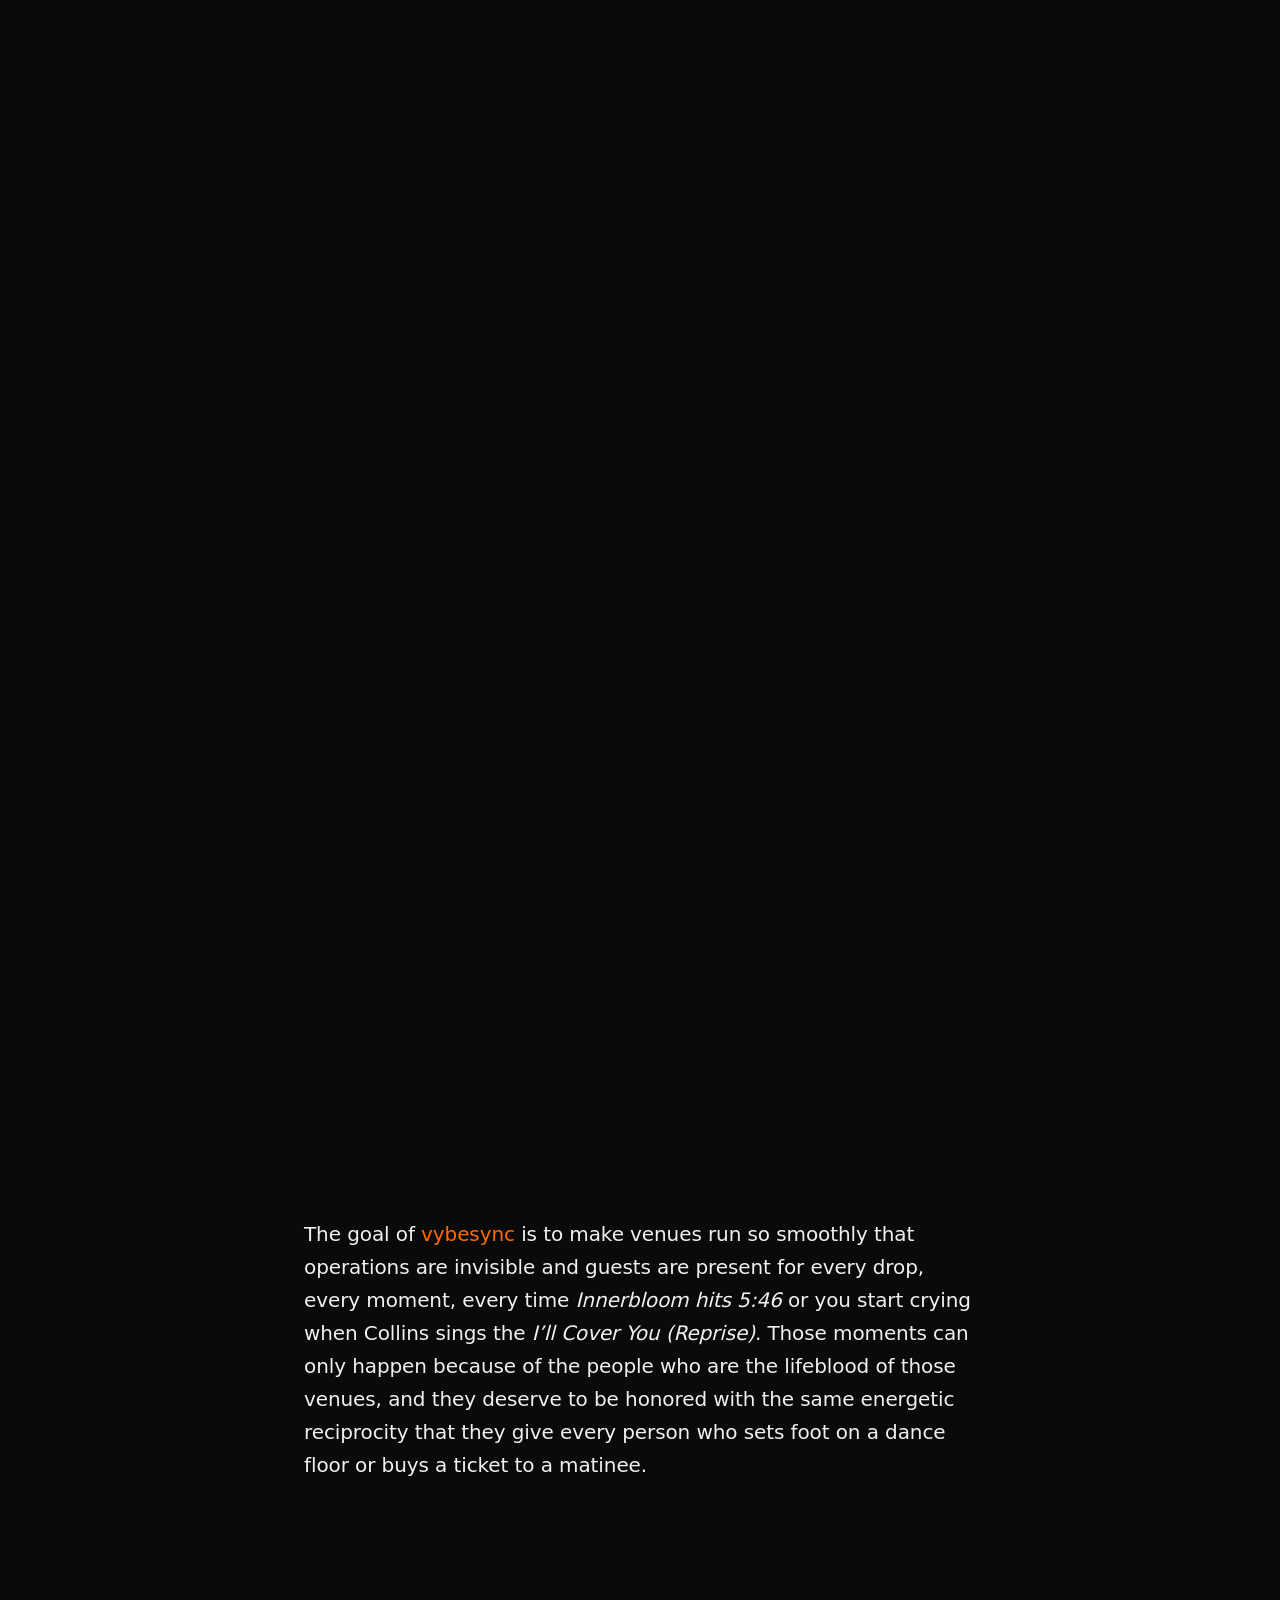
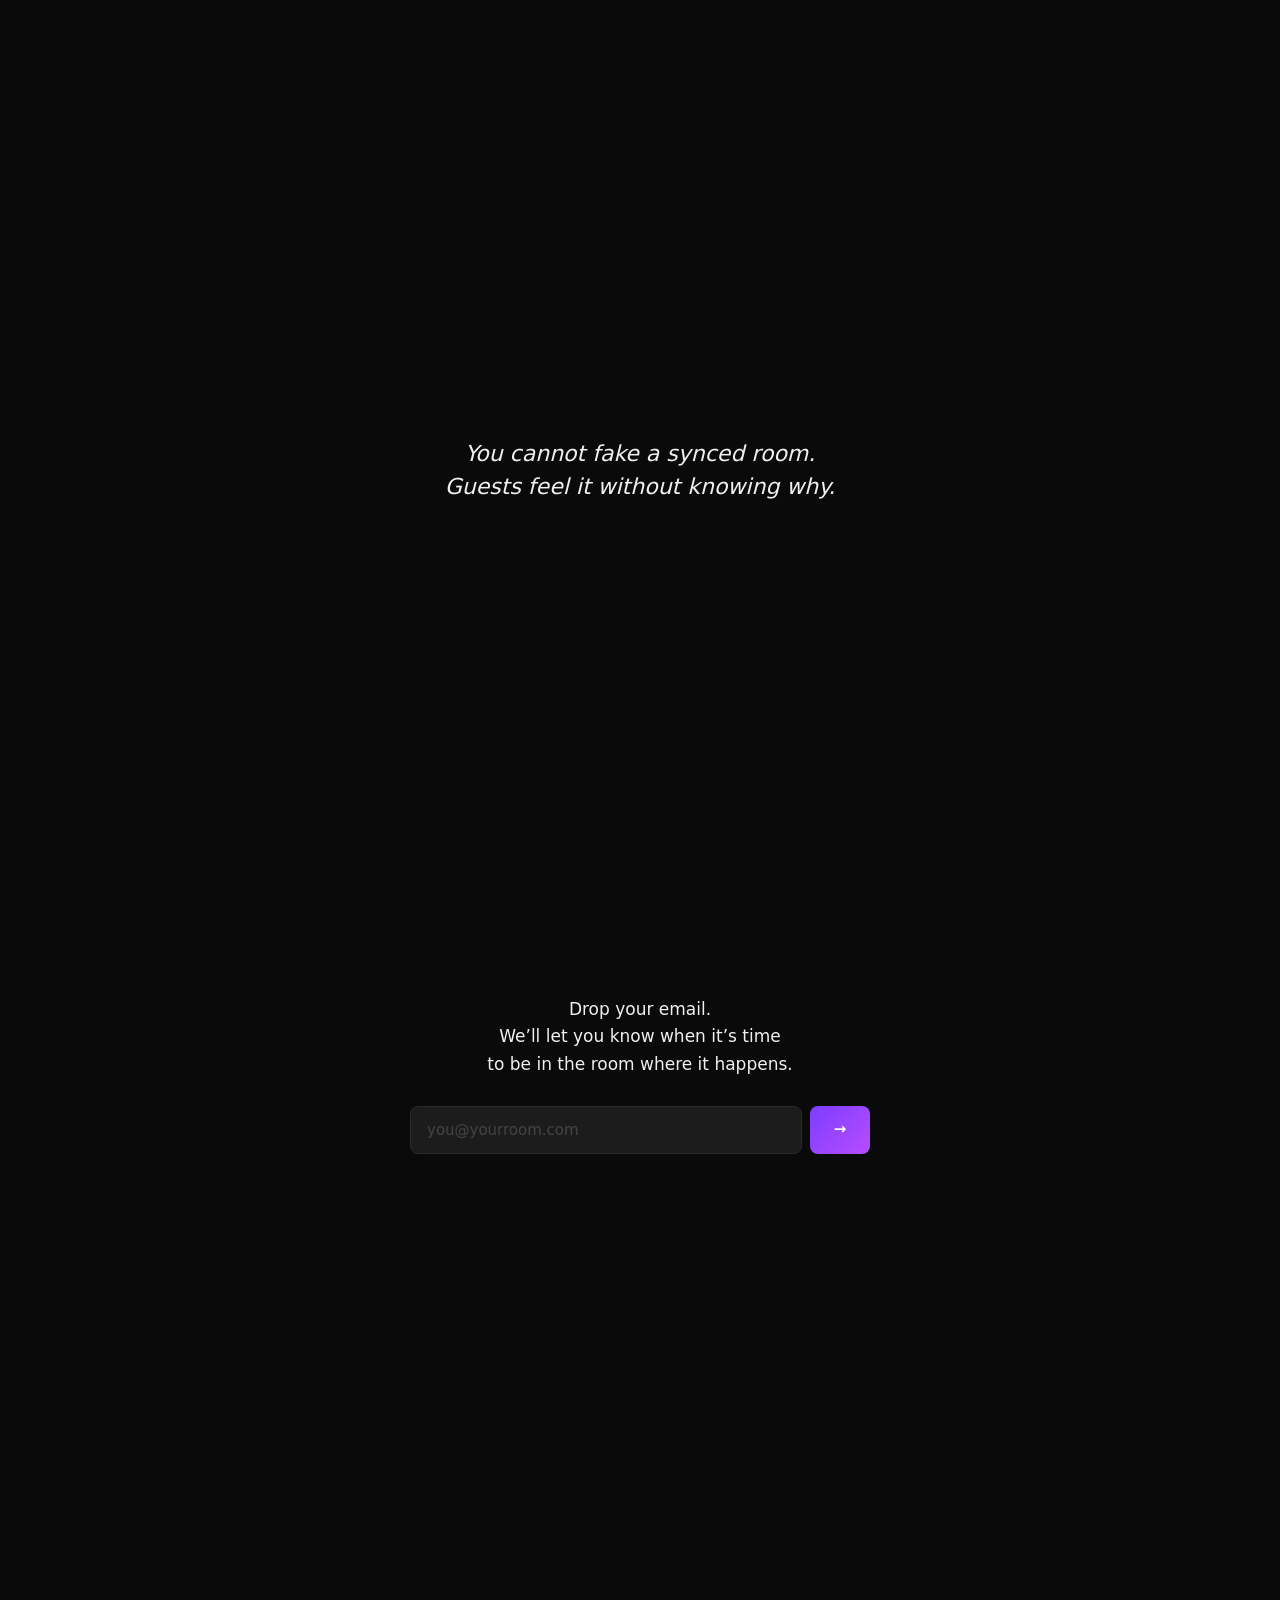
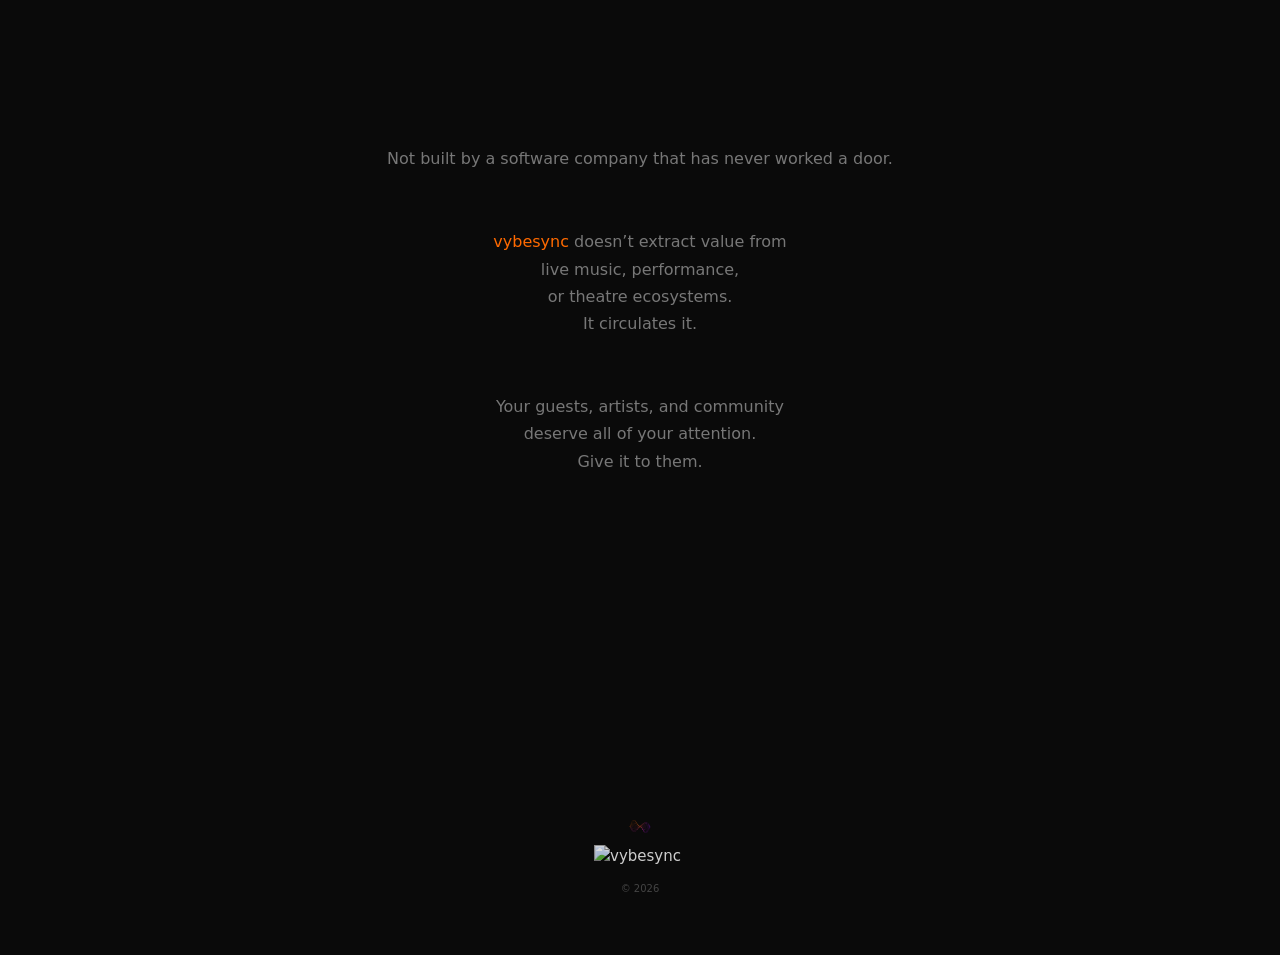
==== index.html @ 55448d25 "rollback" ====
<!DOCTYPE html>
<html lang="en">
<head>
<meta charset="UTF-8">
<meta name="viewport" content="width=device-width, initial-scale=1.0">
<title>vybesync — In sync. In control.</title>
<meta name="description" content="vybesync. In sync. In control. In pilot.">
<link rel="icon" type="image/png" href="favicon.png">
<link rel="stylesheet" href="colors_and_type.css">

<style>
  *, *::before, *::after { box-sizing: border-box; }
  html, body {
    margin: 0; padding: 0;
    min-height: 100vh;
    background: var(--vs-bg);
    color: var(--vs-fg);
    font: var(--vs-body);
    -webkit-font-smoothing: antialiased;
    overflow-x: hidden;
  }

  main {
    display: flex;
    flex-direction: column;
    align-items: center;
  }
  section {
    width: 100%;
    max-width: 720px;
    padding: 0 24px;
    display: flex;
    flex-direction: column;
    align-items: center;
    justify-content: center;
    text-align: center;
  }

  /* ── 1 · LOCKUP ───────────────────────────────────────────── */
  .lockup { min-height: 100vh; gap: 28px; }

  /* wave-wrap centers the wave on its own axis */
  .wave-wrap {
    position: relative;
    cursor: pointer;
    user-select: none;
    -webkit-tap-highlight-color: transparent;
    display: flex;
    align-items: center;
    justify-content: center;
  }

  .wave {
    width: clamp(220px, 30vw, 320px);
    height: auto;
    display: block;
    opacity: 0;
    transform: translateY(8px);
    transition: filter 0.3s ease;
  }
  /* Once the page enters: do the entry animation, then keep gently breathing forever */
  .wave.in {
    animation:
      wave-in 1.6s cubic-bezier(0.25, 0.46, 0.45, 0.94) forwards,
      wave-breathe 5.5s ease-in-out 1.6s infinite;
  }
  .wave-wrap:hover .wave {
    filter: drop-shadow(0 0 22px rgba(184, 77, 255, 0.36))
            drop-shadow(0 0 14px rgba(255, 106, 0, 0.32));
  }

  @keyframes wave-in {
    0%   { opacity: 0; transform: translateY(8px) scaleY(0.06); }
    35%  { opacity: 0.6; transform: translateY(4px) scaleY(0.32); }
    65%  { opacity: 1; transform: translateY(0) scaleY(0.7); }
    100% { opacity: 1; transform: translateY(0) scaleY(1); }
  }
  @keyframes wave-breathe {
    0%, 100% { transform: translateY(0) scale(1); }
    50%      { transform: translateY(-2px) scale(1.025); }
  }

  /* easter-egg whisper — appears above the wave */
  .whisper {
    position: absolute;
    left: 50%;
    bottom: calc(100% + 14px);
    transform: translateX(-50%) translateY(4px);
    font: 300 13px/1.4 var(--vs-font);
    letter-spacing: 0.04em;
    color: var(--vs-orange-burnt);
    white-space: nowrap;
    opacity: 0;
    pointer-events: none;
    transition: opacity 0.5s ease, transform 0.5s ease;
  }
  .whisper.show {
    opacity: 0.85;
    transform: translateX(-50%) translateY(0);
  }

  /* eyebrow — the small uppercase label above the vybesync logo */
  .eyebrow-top {
    font: var(--vs-label);
    font-style: italic;
    text-transform: lowercase;
    letter-spacing: 0.18em;
    color: var(--vs-fg-muted);
    opacity: 0;
    transform: translateY(6px);
  }
  .eyebrow-top.in { animation: fade-up 0.6s ease 0.9s forwards; }

  /* the vybesync logo image */
  .logo-img {
    width: clamp(180px, 26vw, 280px);
    height: auto;
    display: block;
    opacity: 0;
    transform: translateY(8px);
    margin: 0;
  }
  .logo-img.in {
    animation: fade-up 0.7s cubic-bezier(0.25, 0.46, 0.45, 0.94) 1.2s forwards;
  }

  .tagline {
    font: 400 18px/1.4 var(--vs-font);
    letter-spacing: 0.01em;
    color: var(--vs-fg);
    opacity: 0;
    transform: translateY(6px);
    margin: 0;
  }
  .tagline.in { animation: fade-up 0.6s ease 1.7s forwards; }

  @keyframes fade-up {
    to { opacity: 1; transform: translateY(0); }
  }

  /* ── 2 · SOUL paragraph ───────────────────────────────────── */
  .soul {
    min-height: 100vh;
    padding-top: 80px;
    padding-bottom: 80px;
  }
  .soul p {
    /* Quicksand 300 — narrower and lighter than 400 */
    font: 300 clamp(17px, 1.6vw, 20px)/1.65 var(--vs-font);
    letter-spacing: -0.005em;
    color: var(--vs-fg);
    max-width: 60ch;
    margin: 0;
    text-align: left;
  }
  .soul .accent { color: var(--vs-orange); }
  .soul em {
    font-style: italic;
    /* Quicksand has a true italic — keep weight matched */
    font-weight: 300;
  }

  /* ── 3 · SYNC line — two lines, centered ──────────────────── */
  .sync-line {
    min-height: 60vh;
    padding-top: 60px;
    padding-bottom: 60px;
  }
  .sync-line p {
    font: 300 italic clamp(19px, 1.8vw, 22px)/1.5 var(--vs-font);
    color: var(--vs-fg);
    max-width: 36ch;
    margin: 0;
  }

  /* ── 4 · CAPTURE — three lines, centered, then input ──────── */
  .capture {
    min-height: 80vh;
    padding-top: 60px;
    padding-bottom: 60px;
    gap: 28px;
  }
  .capture .label {
    font: 400 clamp(16px, 1.4vw, 17px)/1.6 var(--vs-font);
    color: var(--vs-fg);
    margin: 0;
  }
  form.capture-form {
    display: flex;
    align-items: stretch;
    width: 100%;
    max-width: 460px;
    gap: 8px;
  }
  input[type="email"] {
    flex: 1;
    background: var(--vs-surface2);
    border: 1px solid var(--vs-border);
    color: var(--vs-fg);
    font: 400 15px/1 var(--vs-font);
    padding: 14px 16px;
    border-radius: var(--vs-radius-sm);
    outline: none;
    transition: border-color 0.15s ease;
    -webkit-appearance: none;
  }
  input[type="email"]::placeholder { color: var(--vs-fg-dim); }
  input[type="email"]:focus { border-color: var(--vs-purple-electric); }

  button.submit {
    background: var(--vs-grad-purple);
    border: none;
    color: #fff;
    font: 600 15px/1 var(--vs-font);
    letter-spacing: 0.01em;
    padding: 14px 22px;
    border-radius: var(--vs-radius-sm);
    cursor: pointer;
    transition: transform 0.1s ease, opacity 0.15s ease;
    min-width: 60px;
  }
  button.submit:hover { opacity: 0.92; }
  button.submit:active { transform: scale(0.97); }
  button.submit:disabled { opacity: 0.35; cursor: not-allowed; transform: none; }

  .capture-status {
    min-height: 22px;
    font: 400 13px/1.4 var(--vs-font);
    color: var(--vs-fg-muted);
  }
  .capture-status.success { color: var(--vs-purple-electric); }
  .capture-status.error   { color: var(--vs-danger); }

  /* ── 5 · MANIFESTO ────────────────────────────────────────── */
  .manifesto {
    min-height: 100vh;
    padding-top: 120px;
    padding-bottom: 120px;
    gap: 56px;
  }
  .manifesto p {
    font: 300 clamp(14px, 1.3vw, 16px)/1.7 var(--vs-font);
    color: var(--vs-fg-muted);
    margin: 0;
  }
  .manifesto .accent { color: var(--vs-orange); }

  /* ── FOOTER ────────────────────────────────────────────────
     The footer mark: small wave logo glyph (purple+orange) above the
     vybesync logo. Glyph chosen as a quiet rhyme with the page hero —
     same wave the visitor saw at the top, miniature, closing the loop. */
  footer {
    width: 100%;
    padding: 60px 24px 60px;
    display: flex;
    flex-direction: column;
    align-items: center;
    gap: 12px;
  }
  .footer-glyph {
    width: 28px;
    height: auto;
    opacity: 0.6;
    animation: wave-breathe 5.5s ease-in-out infinite;
  }
  .footer-logo {
    width: 92px;
    height: auto;
    opacity: 0.85;
  }
  footer small {
    font: var(--vs-meta);
    color: var(--vs-fg-dim);
    margin-top: 4px;
  }

  /* Respect reduced-motion preference */
  @media (prefers-reduced-motion: reduce) {
    .wave, .logo-img, .tagline, .eyebrow-top, .footer-glyph {
      opacity: 1 !important;
      transform: none !important;
      animation: none !important;
    }
    .whisper { transition: none; }
  }

  /* Mobile */
  @media (max-width: 540px) {
    form.capture-form { flex-direction: column; gap: 10px; }
    button.submit { padding: 14px 18px; }
  }
</style>
</head>

<body>
<main>

  <!-- ── 1 · LOCKUP ──────────────────────────────────────────── -->
  <section class="lockup" aria-label="vybesync">
    <div class="wave-wrap" id="wave-wrap" role="button" tabindex="0" aria-label="vybesync wave logo">
      <img src="wave-purple-orange.png" alt="" class="wave" id="wave">
      <span class="whisper" id="whisper" aria-live="polite"></span>
    </div>

    <span class="eyebrow-top" id="eyebrow">in pilot · five rooms</span>

    <img src="wordmark.png" alt="vybesync" class="logo-img" id="logo">

    <p class="tagline" id="tagline">In sync. In control.</p>
  </section>

  <!-- ── 2 · SOUL ────────────────────────────────────────────── -->
  <section class="soul" aria-label="The mission">
    <p>
      The goal of <span class="accent">vybesync</span> is to make venues run so smoothly that operations are invisible and guests are present for every drop, every moment, every time <em>Innerbloom hits 5:46</em> or you start crying when Collins sings the <em>I&rsquo;ll Cover You (Reprise)</em>. Those moments can only happen because of the people who are the lifeblood of those venues, and they deserve to be honored with the same energetic reciprocity that they give every person who sets foot on a dance floor or buys a ticket to a matinee.
    </p>
  </section>

  <!-- ── 3 · SYNC LINE ──────────────────────────────────────── -->
  <section class="sync-line" aria-label="The philosophy">
    <p>
      You cannot fake a synced room.<br>
      Guests feel it without knowing why.
    </p>
  </section>

  <!-- ── 4 · CAPTURE ────────────────────────────────────────── -->
  <section class="capture" aria-label="Join the waitlist">
    <p class="label">
      Drop your email.<br>
      We&rsquo;ll let you know when it&rsquo;s time<br>
      to be in the room where it happens.
    </p>

    <form class="capture-form" id="capture-form" novalidate>
      <input
        type="email"
        id="email"
        name="email"
        placeholder="you@yourroom.com"
        autocomplete="email"
        required
        aria-label="Email address"
      >
      <button type="submit" class="submit" id="submit">→</button>
    </form>

    <div class="capture-status" id="capture-status" role="status" aria-live="polite"></div>
  </section>

  <!-- ── 5 · MANIFESTO ──────────────────────────────────────── -->
  <section class="manifesto" aria-label="Why we built this">
    <p>Not built by a software company that has never worked a door.</p>

    <p>
      <span class="accent">vybesync</span> doesn&rsquo;t extract value from<br>
      live music, performance,<br>
      or theatre ecosystems.<br>
      It circulates it.
    </p>

    <p>
      Your guests, artists, and community<br>
      deserve all of your attention.<br>
      Give it to them.
    </p>
  </section>

</main>

<footer>
  <img src="wave-purple-orange.png" alt="" class="footer-glyph">
  <img src="wordmark.png" alt="vybesync" class="footer-logo">
  <small>© 2026</small>
</footer>

<script type="module">
  import { createClient } from 'https://esm.sh/@supabase/supabase-js@2';

  const SUPABASE_URL = 'https://wipkvwvilaczrorltjun.supabase.co';
  const SUPABASE_PUBLISHABLE_KEY = 'sb_publishable_lQbsVCAPpqfdegLITPfptg_TiYujv40';
  const supabase = createClient(SUPABASE_URL, SUPABASE_PUBLISHABLE_KEY);

  // Entry animation
  window.addEventListener('DOMContentLoaded', () => {
    requestAnimationFrame(() => {
      document.getElementById('wave').classList.add('in');
      document.getElementById('eyebrow').classList.add('in');
      document.getElementById('logo').classList.add('in');
      document.getElementById('tagline').classList.add('in');
    });
  });

  // Easter egg: 3 clicks on the wave
  const waveWrap = document.getElementById('wave-wrap');
  const whisper = document.getElementById('whisper');
  const WHISPERS = ['5:46.', 'the room where it happens.', 'i\u2019ll cover you.'];
  let clickCount = 0, clickTimer = null, whisperTimer = null;

  function trigger() {
    whisper.textContent = WHISPERS[Math.floor(Math.random() * WHISPERS.length)];
    whisper.classList.add('show');
    clearTimeout(whisperTimer);
    whisperTimer = setTimeout(() => whisper.classList.remove('show'), 2800);
  }
  function bump() {
    clickCount += 1;
    clearTimeout(clickTimer);
    clickTimer = setTimeout(() => { clickCount = 0; }, 900);
    if (clickCount >= 3) { clickCount = 0; trigger(); }
  }
  waveWrap.addEventListener('click', bump);
  waveWrap.addEventListener('keydown', (e) => {
    if (e.key === 'Enter' || e.key === ' ') { e.preventDefault(); bump(); }
  });

  // Form submit → Supabase
  const form = document.getElementById('capture-form');
  const emailInput = document.getElementById('email');
  const submitBtn = document.getElementById('submit');
  const status = document.getElementById('capture-status');

  function setStatus(text, kind) {
    status.textContent = text;
    status.classList.remove('success', 'error');
    if (kind) status.classList.add(kind);
  }
  function isValidEmail(v) { return /^[^\s@]+@[^\s@]+\.[^\s@]+$/.test(v); }

  form.addEventListener('submit', async (e) => {
    e.preventDefault();
    const email = emailInput.value.trim();
    if (!isValidEmail(email)) {
      setStatus('That email looks off. Try again.', 'error');
      return;
    }
    submitBtn.disabled = true;
    setStatus('Sending\u2026');
    try {
      const { error } = await supabase.from('waitlist').insert({ email });
      if (error) {
        if (error.code === '23505') {
          setStatus('You\u2019re already on the list. We\u2019ll be in touch.', 'success');
          emailInput.value = '';
        } else {
          console.error(error);
          setStatus('Something went sideways. Try again in a minute.', 'error');
          submitBtn.disabled = false;
          return;
        }
      } else {
        setStatus('Got it. We\u2019ll let you know.', 'success');
        emailInput.value = '';
      }
    } catch (err) {
      console.error(err);
      setStatus('Network hiccup. Try again.', 'error');
      submitBtn.disabled = false;
      return;
    }
    setTimeout(() => { submitBtn.disabled = false; }, 2000);
  });
</script>
</body>
</html>
---- colors_and_type.css ----
/* ─────────────────────────────────────────────────────────────────────────
   vybesync — colors & type tokens
   ─────────────────────────────────────────────────────────────────────────
   Source of truth for the brand. Mirrors app/src/index.css from the
   product codebase (vybesync app), with light reorganization for design
   work. Use these CSS variables in any HTML/JSX produced for the brand.

   Brand palette (per official brand board):
     Vybe Orange   #FF6A00   primary
     Burnt Orange  #FFA400   highlight
     Soft Orange   #FFB24D   warm accent
     Onyx          #0A0A0A   ground
     White         #FFFFFF   pure light
     Vybe Purple   #7B3DFF   secondary (live-mode / variant accent)
     Electric Pur. #B84DFF   secondary highlight
   ───────────────────────────────────────────────────────────────────────── */

@font-face {
  font-family: 'Quicksand';
  src: url('fonts/Quicksand-VariableFont_wght.ttf') format('truetype-variations'),
       url('fonts/Quicksand-VariableFont_wght.ttf') format('truetype');
  font-weight: 300 700;
  font-style: normal;
  font-display: swap;
}

:root {
  /* ── Brand palette ─────────────────────────────────────────────── */
  --vs-orange:        #FF6A00;   /* Vybe Orange — primary */
  --vs-orange-burnt:  #FFA400;   /* Burnt Orange — highlight */
  --vs-orange-soft:   #FFB24D;   /* Soft Orange — warm accent */
  --vs-orange-dim:    #FF6A0022; /* Orange @ 13% — chip/hover wash */

  --vs-purple:           #7B3DFF;
  --vs-purple-electric:  #B84DFF;
  --vs-purple-dim:       #7B3DFF22;

  --vs-onyx:    #0A0A0A;   /* primary background */
  --vs-white:   #FFFFFF;

  /* ── Surfaces (dark-first) ─────────────────────────────────────── */
  --vs-bg:        #0A0A0A;   /* page ground (Onyx) */
  --vs-surface:   #131313;   /* cards, top bar */
  --vs-surface2:  #1C1C1C;   /* sub-cards, inputs */
  --vs-surface3:  #242424;   /* hover, scrubbers */
  --vs-border:        #2A2A2A;
  --vs-border-bright: #3A3A3A;

  /* ── Foreground / text ─────────────────────────────────────────── */
  --vs-fg:         #F0F0F0;
  --vs-fg-muted:   #777777;
  --vs-fg-dim:     #444444;

  /* ── Semantic ──────────────────────────────────────────────────── */
  --vs-danger:        #FF3B3B;
  --vs-danger-dim:    #FF3B3B22;
  --vs-success:       #3BFF7A;
  --vs-success-dim:   #3BFF7A22;
  --vs-warn:          #FFB24D;
  --vs-warn-dim:      #FFB24D22;

  /* ── Live-mode priority (used in action grid + lead queue) ─────── */
  --vs-prio-red:    #FF3B3B;
  --vs-prio-yellow: #FFB347;
  --vs-prio-green:  #3BFF7A;

  /* ── Type ──────────────────────────────────────────────────────── */
  --vs-font:      'Quicksand', system-ui, -apple-system, sans-serif;
  --vs-font-mono: ui-monospace, 'SF Mono', Menlo, monospace;

  /* Type scale — Quicksand-tuned. Lighter weights system-wide; bold (700)
     reserved for uppercase attention treatments only (status pills, action
     tile labels, nav labels). */
  --vs-h1:    500 28px/1.15 var(--vs-font);   /* screen titles  */
  --vs-h2:    500 22px/1.2  var(--vs-font);   /* section heroes */
  --vs-h3:    400 18px/1.3  var(--vs-font);   /* card titles    */
  --vs-body:    300 15px/1.5 var(--vs-font);
  --vs-body-sm: 300 13px/1.5 var(--vs-font);
  --vs-label:   400 11px/1.2 var(--vs-font);  /* eyebrow — pair with
                                                 letter-spacing 0.16em
                                                 + uppercase */
  --vs-meta:    300 10px/1.2 var(--vs-font);

  /* Letter-spacing presets — Quicksand sits more open than Sora */
  --vs-track-tight:   -0.005em;  /* h1, h2 */
  --vs-track-eyebrow:  0.16em;   /* uppercase labels */
  --vs-track-badge:    0.08em;   /* status badges */

  /* ── Shape ─────────────────────────────────────────────────────── */
  --vs-radius:    14px;   /* card, primary button */
  --vs-radius-sm:  8px;   /* input, ghost button */
  --vs-radius-xs:  5px;   /* swatch, chip */
  --vs-radius-pill: 99px; /* pill chip, badge */

  /* ── Elevation / glow ──────────────────────────────────────────── */
  --vs-shadow-fab:    0 6px 20px rgba(255, 106, 0, 0.45);   /* floating orange button */
  --vs-shadow-card:   0 1px 0 rgba(255,255,255,0.02) inset;
  --vs-glow-orange:   0 0 16px 2px rgba(255, 164, 0, 0.45);
  --vs-glow-purple:   0 0 16px 2px rgba(184,  77, 255, 0.45);

  /* ── Gradients (use sparingly — primary CTA + progress only) ───── */
  --vs-grad-orange:   linear-gradient(135deg, #FF6A00, #FFA400);
  --vs-grad-orange-h: linear-gradient(90deg,  #FF6A00, #FFA400);  /* horizontal — progress bar */
  --vs-grad-purple:   linear-gradient(135deg, #7B3DFF, #B84DFF);
  --vs-grad-text:     linear-gradient(135deg, #FFA400, #FF6A00);  /* on .gradient-text */
}

/* ── Semantic resets ─────────────────────────────────────────────── */
html, body {
  background: var(--vs-bg);
  color: var(--vs-fg);
  font: var(--vs-body);
  -webkit-font-smoothing: antialiased;
}

h1 { font: var(--vs-h1); letter-spacing: var(--vs-track-tight); }
h2 { font: var(--vs-h2); letter-spacing: var(--vs-track-tight); }
h3 { font: var(--vs-h3); }
p  { font: var(--vs-body); color: var(--vs-fg); }
small, .meta { font: var(--vs-meta); color: var(--vs-fg-muted); }

/* Eyebrow label — uppercase with tracked letter-spacing.
   Use for section labels, "PRE-SHIFT · STEP 2 OF 4", etc. */
.eyebrow,
.section-label {
  font: var(--vs-label);
  letter-spacing: var(--vs-track-eyebrow);
  text-transform: uppercase;
  color: var(--vs-fg-muted);
}

/* Gradient text — DO NOT USE on product UI text. Brand rule: gradients
   live on fills only (CTAs, progress bars). Class kept for legacy
   marketing surfaces. */
.gradient-text {
  background: var(--vs-grad-text);
  -webkit-background-clip: text;
  background-clip: text;
  -webkit-text-fill-color: transparent;
  color: transparent;
}

/* ── Backwards-compat aliases — match app/src/index.css names ────── */
:root {
  --orange:           var(--vs-orange);
  --orange-burnt:     var(--vs-orange-burnt);
  --orange-soft:      var(--vs-orange-soft);
  --orange-dim:       var(--vs-orange-dim);
  --amber:            var(--vs-orange-soft);
  --purple:           var(--vs-orange);          /* legacy alias from app */
  --purple-electric:  var(--vs-orange-burnt);
  --purple-dim:       var(--vs-orange-dim);

  --bg:           var(--vs-bg);
  --surface:      var(--vs-surface);
  --surface2:     var(--vs-surface2);
  --surface3:     var(--vs-surface3);
  --border:       var(--vs-border);
  --border-bright: var(--vs-border-bright);
  --text:         var(--vs-fg);
  --text-muted:   var(--vs-fg-muted);
  --text-dim:     var(--vs-fg-dim);
  --danger:       var(--vs-danger);
  --danger-dim:   var(--vs-danger-dim);
  --success:      var(--vs-success);
  --success-dim:  var(--vs-success-dim);
  --warn:         var(--vs-warn);
  --warn-dim:     var(--vs-warn-dim);
  --font:         var(--vs-font);
  --radius:       var(--vs-radius);
  --radius-sm:    var(--vs-radius-sm);
  --radius-xs:    var(--vs-radius-xs);
}
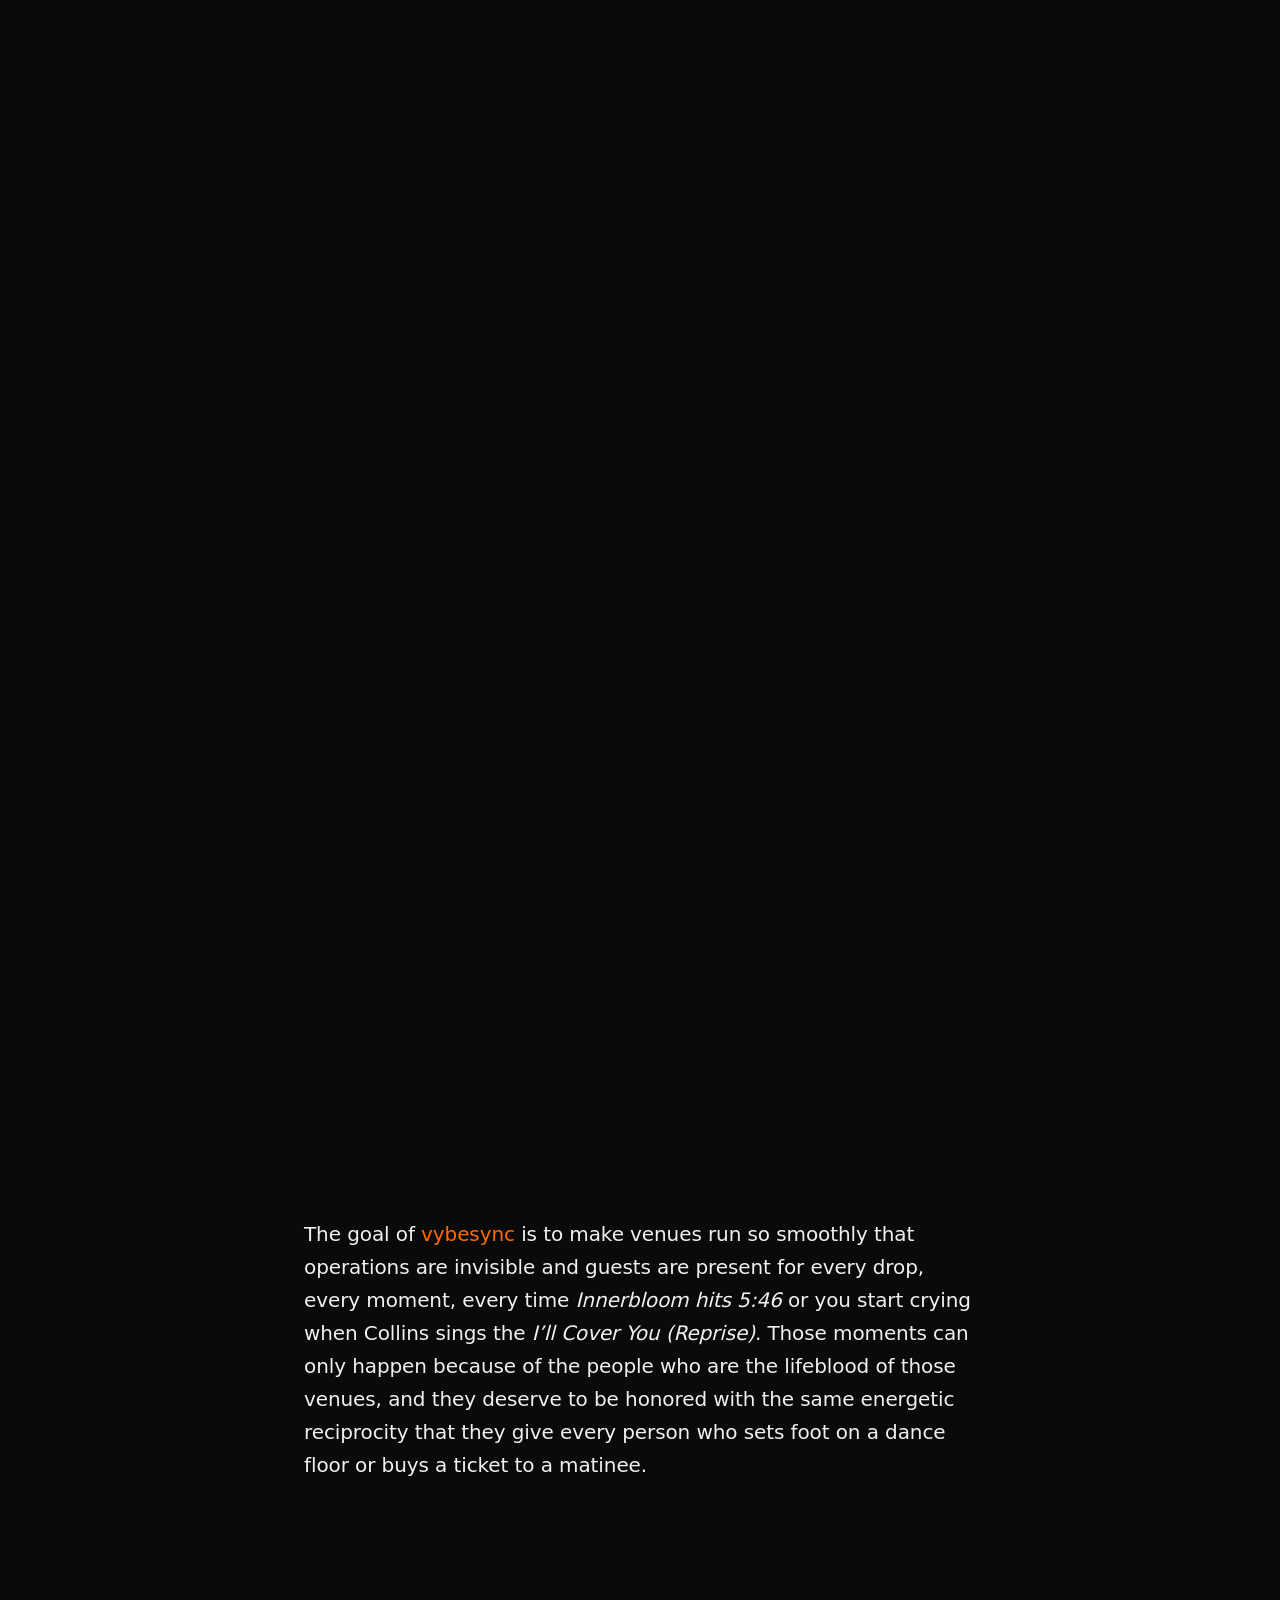
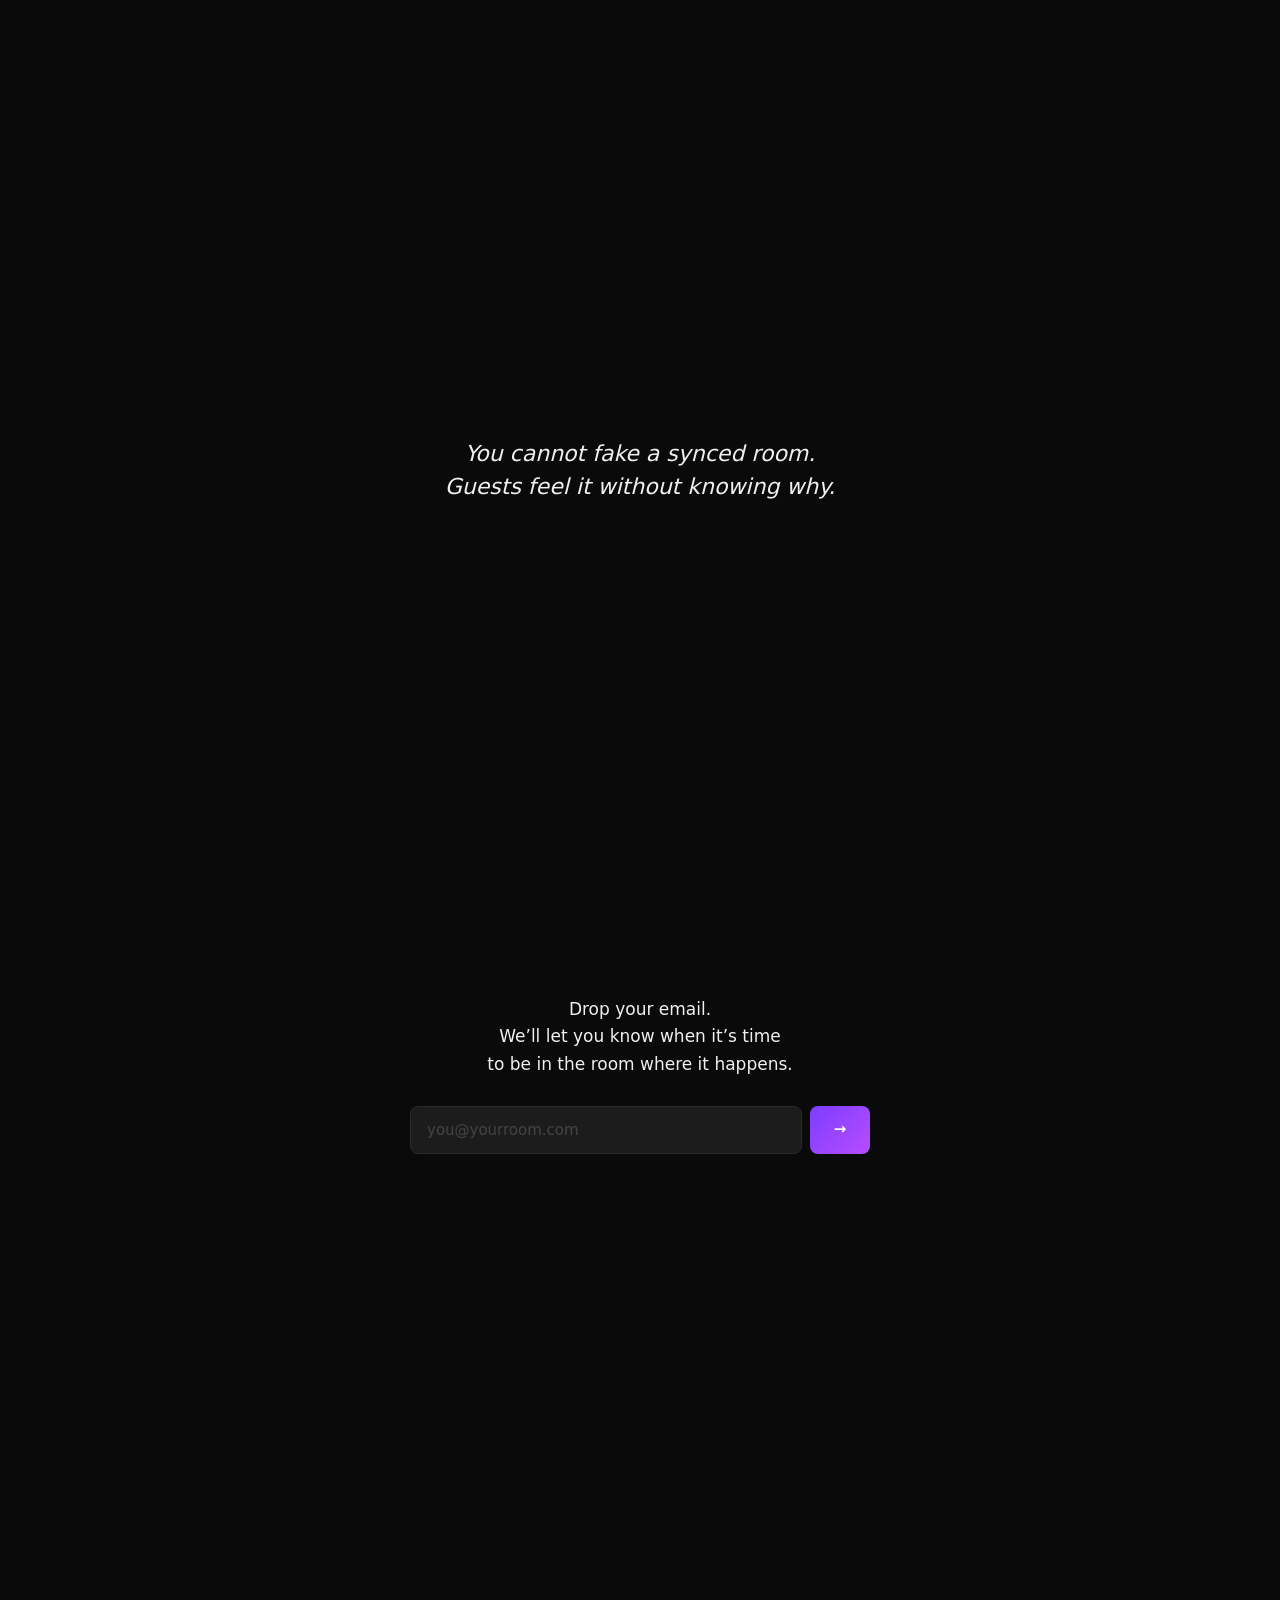
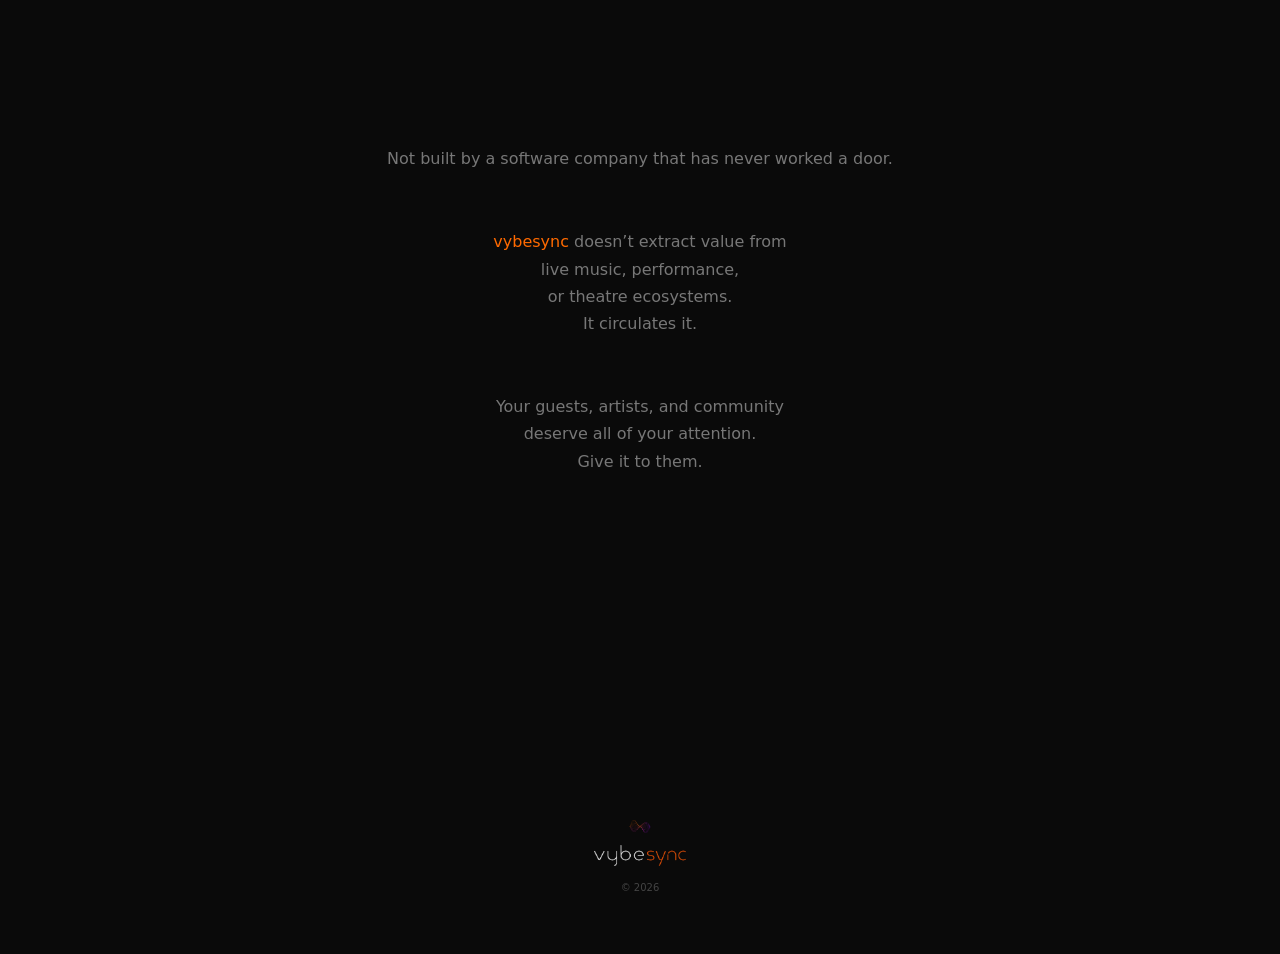
==== commit f61beb9a: "Update index.html" ====
--- a/index.html
+++ b/index.html
@@ -203,6 +203,7 @@
     outline: none;
     transition: border-color 0.15s ease;
     -webkit-appearance: none;
+    appearance: none;
   }
   input[type="email"]::placeholder { color: var(--vs-fg-dim); }
   input[type="email"]:focus { border-color: var(--vs-purple-electric); }
@@ -304,7 +305,7 @@
 
     <span class="eyebrow-top" id="eyebrow">in pilot · five rooms</span>
 
-    <img src="wordmark.png" alt="vybesync" class="logo-img" id="logo">
+    <img src="vybesync-logo.png" alt="vybesync" class="logo-img" id="logo">
 
     <p class="tagline" id="tagline">In sync. In control.</p>
   </section>
@@ -370,7 +371,7 @@
 
 <footer>
   <img src="wave-purple-orange.png" alt="" class="footer-glyph">
-  <img src="wordmark.png" alt="vybesync" class="footer-logo">
+  <img src="vybesync-logo.png" alt="vybesync" class="footer-logo">
   <small>© 2026</small>
 </footer>
 
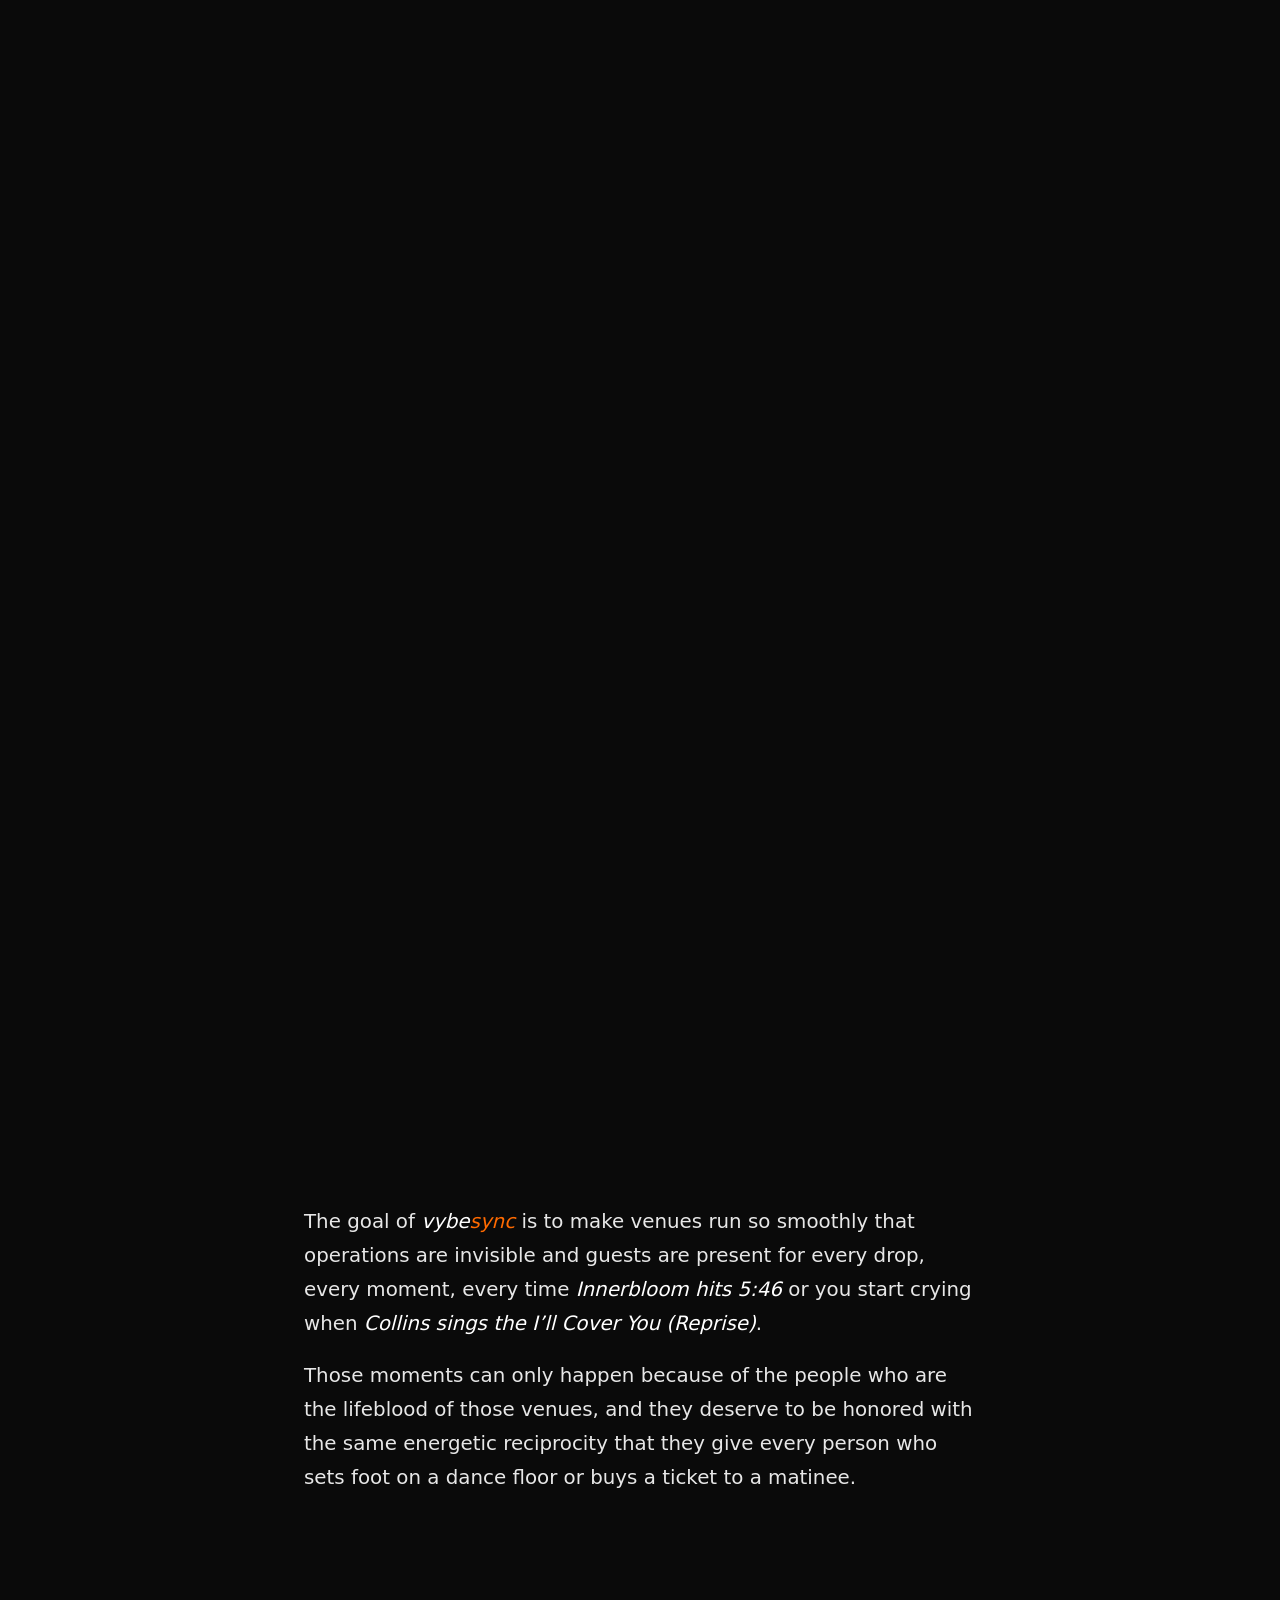
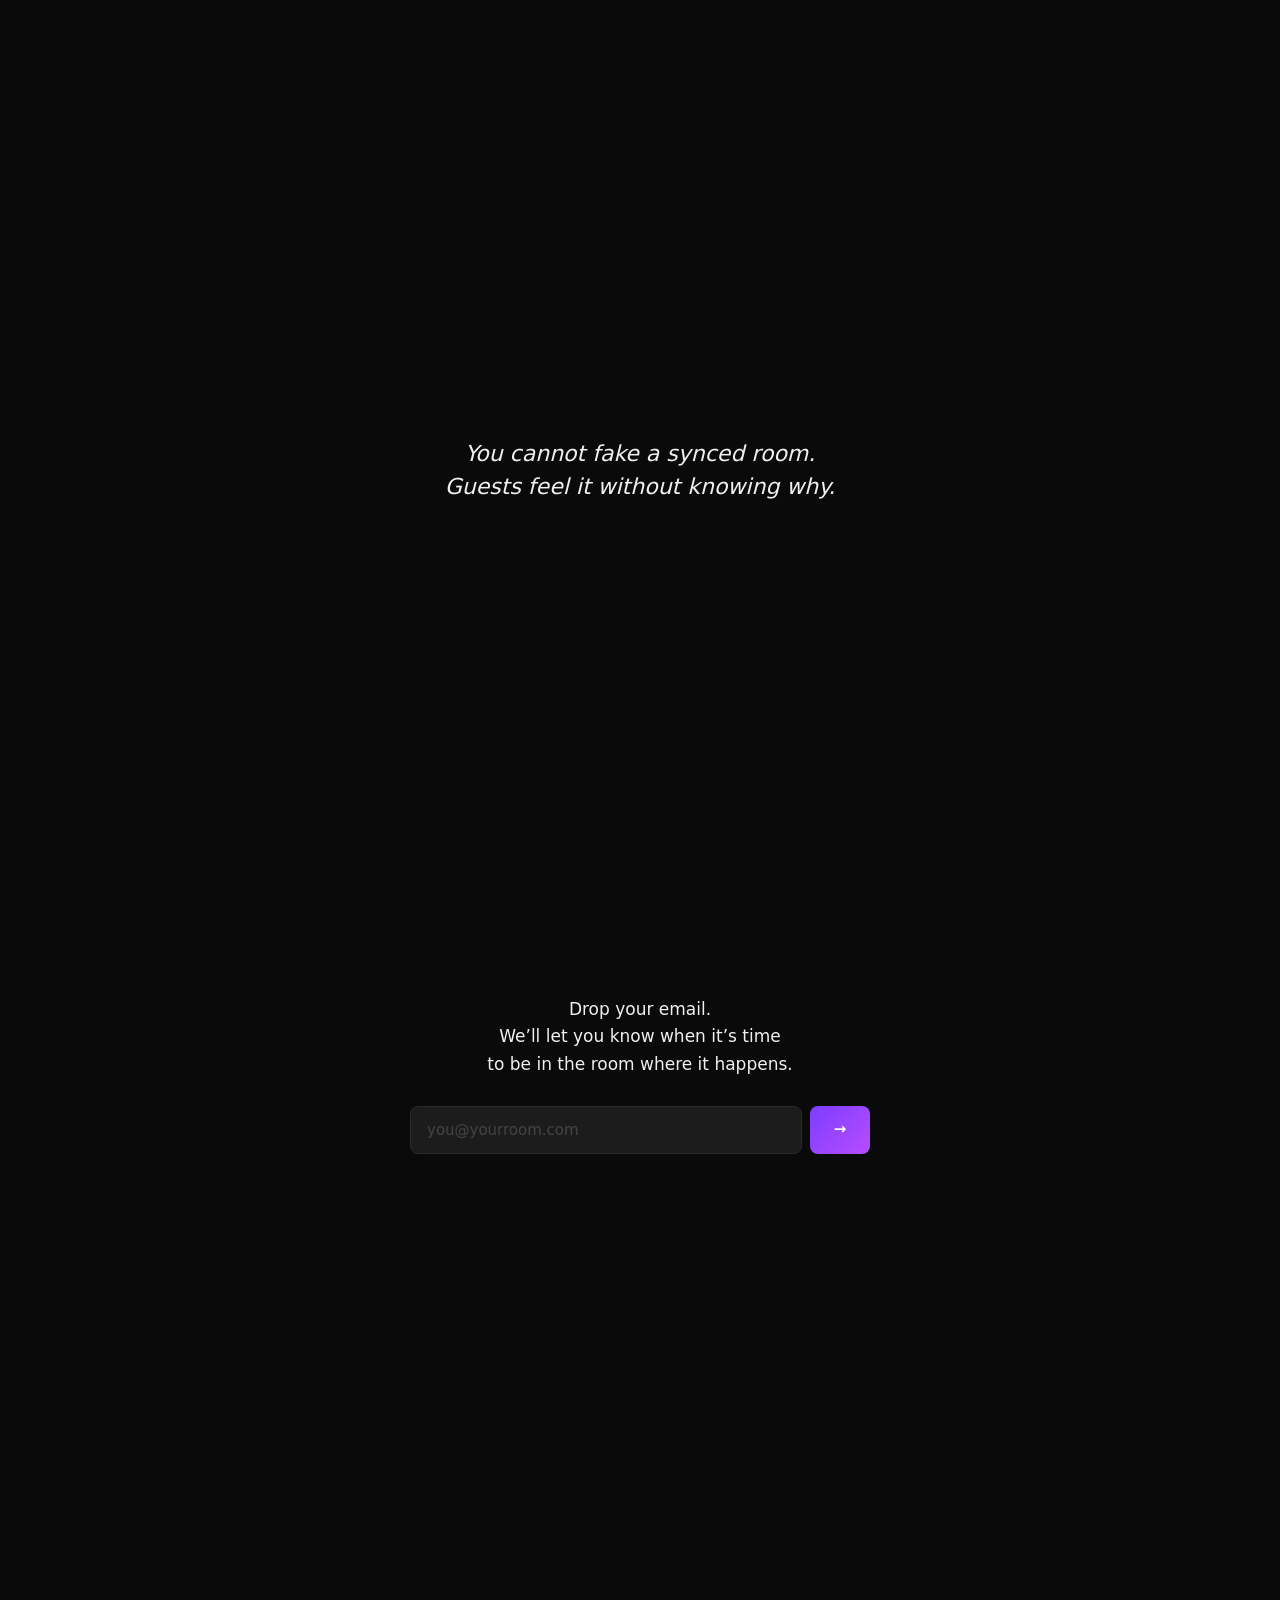
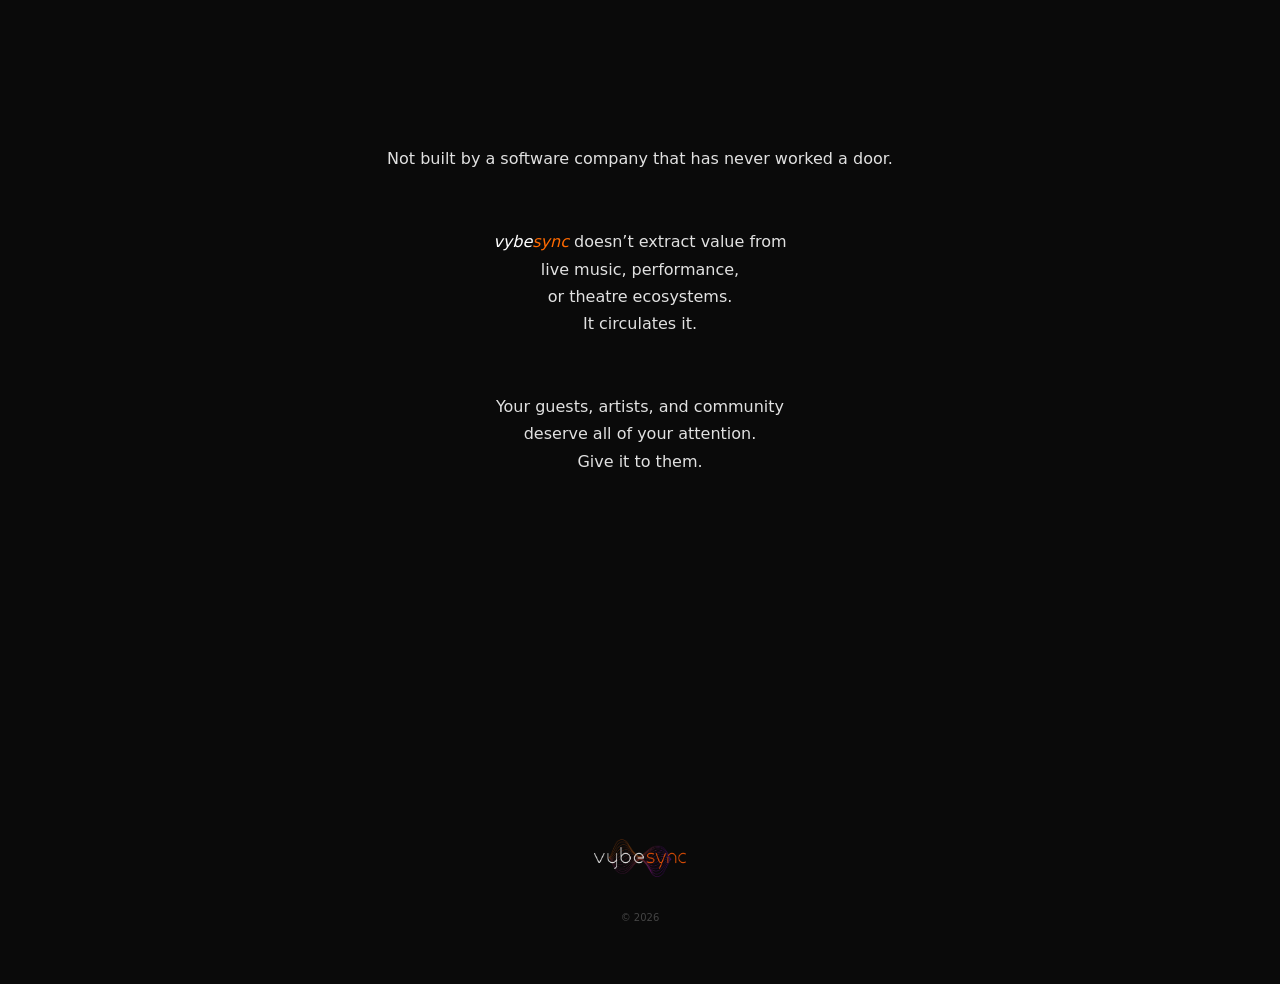
==== commit cce5ebcc: "brand font changes" ====
--- a/index.html
+++ b/index.html
@@ -3,8 +3,8 @@
 <head>
 <meta charset="UTF-8">
 <meta name="viewport" content="width=device-width, initial-scale=1.0">
-<title>vybesync — In sync. In control.</title>
-<meta name="description" content="vybesync. In sync. In control. In pilot.">
+<title>vybesync — in sync. present.</title>
+<meta name="description" content="vybesync. in sync. present. in pilot.">
 <link rel="icon" type="image/png" href="favicon.png">
 <link rel="stylesheet" href="colors_and_type.css">
 
@@ -143,21 +143,35 @@
     min-height: 100vh;
     padding-top: 80px;
     padding-bottom: 80px;
+    gap: 18px;
   }
   .soul p {
-    /* Quicksand 300 — narrower and lighter than 400 */
-    font: 300 clamp(17px, 1.6vw, 20px)/1.65 var(--vs-font);
-    letter-spacing: -0.005em;
-    color: var(--vs-fg);
-    max-width: 60ch;
+    font: 300 clamp(17px, 1.55vw, 20px)/1.72 var(--vs-font);
+    letter-spacing: 0;
+    color: rgba(255, 255, 255, 0.9);
+    max-width: 58ch;
     margin: 0;
     text-align: left;
   }
-  .soul .accent { color: var(--vs-orange); }
+  .soul .brand-name,
+  .manifesto .brand-name {
+    font-style: italic;
+    font-weight: 400;
+    display: inline-flex;
+    gap: 0;
+  }
+  .soul .brand-name .brand-name-white,
+  .manifesto .brand-name .brand-name-white {
+    color: var(--vs-white);
+  }
+  .soul .brand-name .brand-name-orange,
+  .manifesto .brand-name .brand-name-orange {
+    color: var(--vs-orange);
+  }
   .soul em {
     font-style: italic;
-    /* Quicksand has a true italic — keep weight matched */
-    font-weight: 300;
+    font-weight: 400;
+    color: var(--vs-white);
   }
 
   /* ── 3 · SYNC line — two lines, centered ──────────────────── */
@@ -241,15 +255,14 @@
   }
   .manifesto p {
     font: 300 clamp(14px, 1.3vw, 16px)/1.7 var(--vs-font);
-    color: var(--vs-fg-muted);
+    color: rgba(255, 255, 255, 0.88);
     margin: 0;
   }
   .manifesto .accent { color: var(--vs-orange); }
 
   /* ── FOOTER ────────────────────────────────────────────────
-     The footer mark: small wave logo glyph (purple+orange) above the
-     vybesync logo. Glyph chosen as a quiet rhyme with the page hero —
-     same wave the visitor saw at the top, miniature, closing the loop. */
+     The footer lockup layers the wave behind the vybesync word logo as
+     a quiet rhyme with the page hero. */
   footer {
     width: 100%;
     padding: 60px 24px 60px;
@@ -258,16 +271,28 @@
     align-items: center;
     gap: 12px;
   }
+  .footer-lockup {
+    position: relative;
+    width: 136px;
+    height: 76px;
+    display: flex;
+    align-items: center;
+    justify-content: center;
+  }
   .footer-glyph {
-    width: 28px;
+    position: absolute;
+    width: 84px;
     height: auto;
-    opacity: 0.6;
+    opacity: 0.42;
     animation: wave-breathe 5.5s ease-in-out infinite;
+    z-index: 0;
   }
   .footer-logo {
     width: 92px;
     height: auto;
     opacity: 0.85;
+    position: relative;
+    z-index: 1;
   }
   footer small {
     font: var(--vs-meta);
@@ -287,6 +312,33 @@
 
   /* Mobile */
   @media (max-width: 540px) {
+    section { padding-left: 32px; padding-right: 32px; }
+    .lockup { gap: 24px; }
+    .soul {
+      min-height: auto;
+      padding-top: 92px;
+      padding-bottom: 92px;
+      gap: 20px;
+    }
+    .soul p {
+      font-size: clamp(16px, 4.6vw, 18px);
+      line-height: 1.78;
+      max-width: 100%;
+    }
+    .sync-line p {
+      font-size: clamp(18px, 5vw, 20px);
+      line-height: 1.55;
+    }
+    .manifesto {
+      min-height: auto;
+      padding-top: 100px;
+      padding-bottom: 100px;
+      gap: 44px;
+    }
+    .manifesto p {
+      font-size: 15px;
+      color: rgba(255, 255, 255, 0.86);
+    }
     form.capture-form { flex-direction: column; gap: 10px; }
     button.submit { padding: 14px 18px; }
   }
@@ -307,13 +359,16 @@
 
     <img src="vybesync-logo.png" alt="vybesync" class="logo-img" id="logo">
 
-    <p class="tagline" id="tagline">In sync. In control.</p>
+    <p class="tagline" id="tagline">in sync. present.</p>
   </section>
 
   <!-- ── 2 · SOUL ────────────────────────────────────────────── -->
   <section class="soul" aria-label="The mission">
     <p>
-      The goal of <span class="accent">vybesync</span> is to make venues run so smoothly that operations are invisible and guests are present for every drop, every moment, every time <em>Innerbloom hits 5:46</em> or you start crying when Collins sings the <em>I&rsquo;ll Cover You (Reprise)</em>. Those moments can only happen because of the people who are the lifeblood of those venues, and they deserve to be honored with the same energetic reciprocity that they give every person who sets foot on a dance floor or buys a ticket to a matinee.
+      The goal of <span class="brand-name"><span class="brand-name-white">vybe</span><span class="brand-name-orange">sync</span></span> is to make venues run so smoothly that operations are invisible and guests are present for every drop, every moment, every time <em>Innerbloom hits 5:46</em> or you start crying when <em>Collins sings the I&rsquo;ll Cover You (Reprise)</em>.
+    </p>
+    <p>
+      Those moments can only happen because of the people who are the lifeblood of those venues, and they deserve to be honored with the same energetic reciprocity that they give every person who sets foot on a dance floor or buys a ticket to a matinee.
     </p>
   </section>
 
@@ -354,7 +409,7 @@
     <p>Not built by a software company that has never worked a door.</p>
 
     <p>
-      <span class="accent">vybesync</span> doesn&rsquo;t extract value from<br>
+      <span class="brand-name"><span class="brand-name-white">vybe</span><span class="brand-name-orange">sync</span></span> doesn&rsquo;t extract value from<br>
       live music, performance,<br>
       or theatre ecosystems.<br>
       It circulates it.
@@ -370,8 +425,10 @@
 </main>
 
 <footer>
-  <img src="wave-purple-orange.png" alt="" class="footer-glyph">
-  <img src="vybesync-logo.png" alt="vybesync" class="footer-logo">
+  <div class="footer-lockup" aria-label="vybesync">
+    <img src="wave-purple-orange.png" alt="" class="footer-glyph">
+    <img src="vybesync-logo.png" alt="vybesync" class="footer-logo">
+  </div>
   <small>© 2026</small>
 </footer>
 
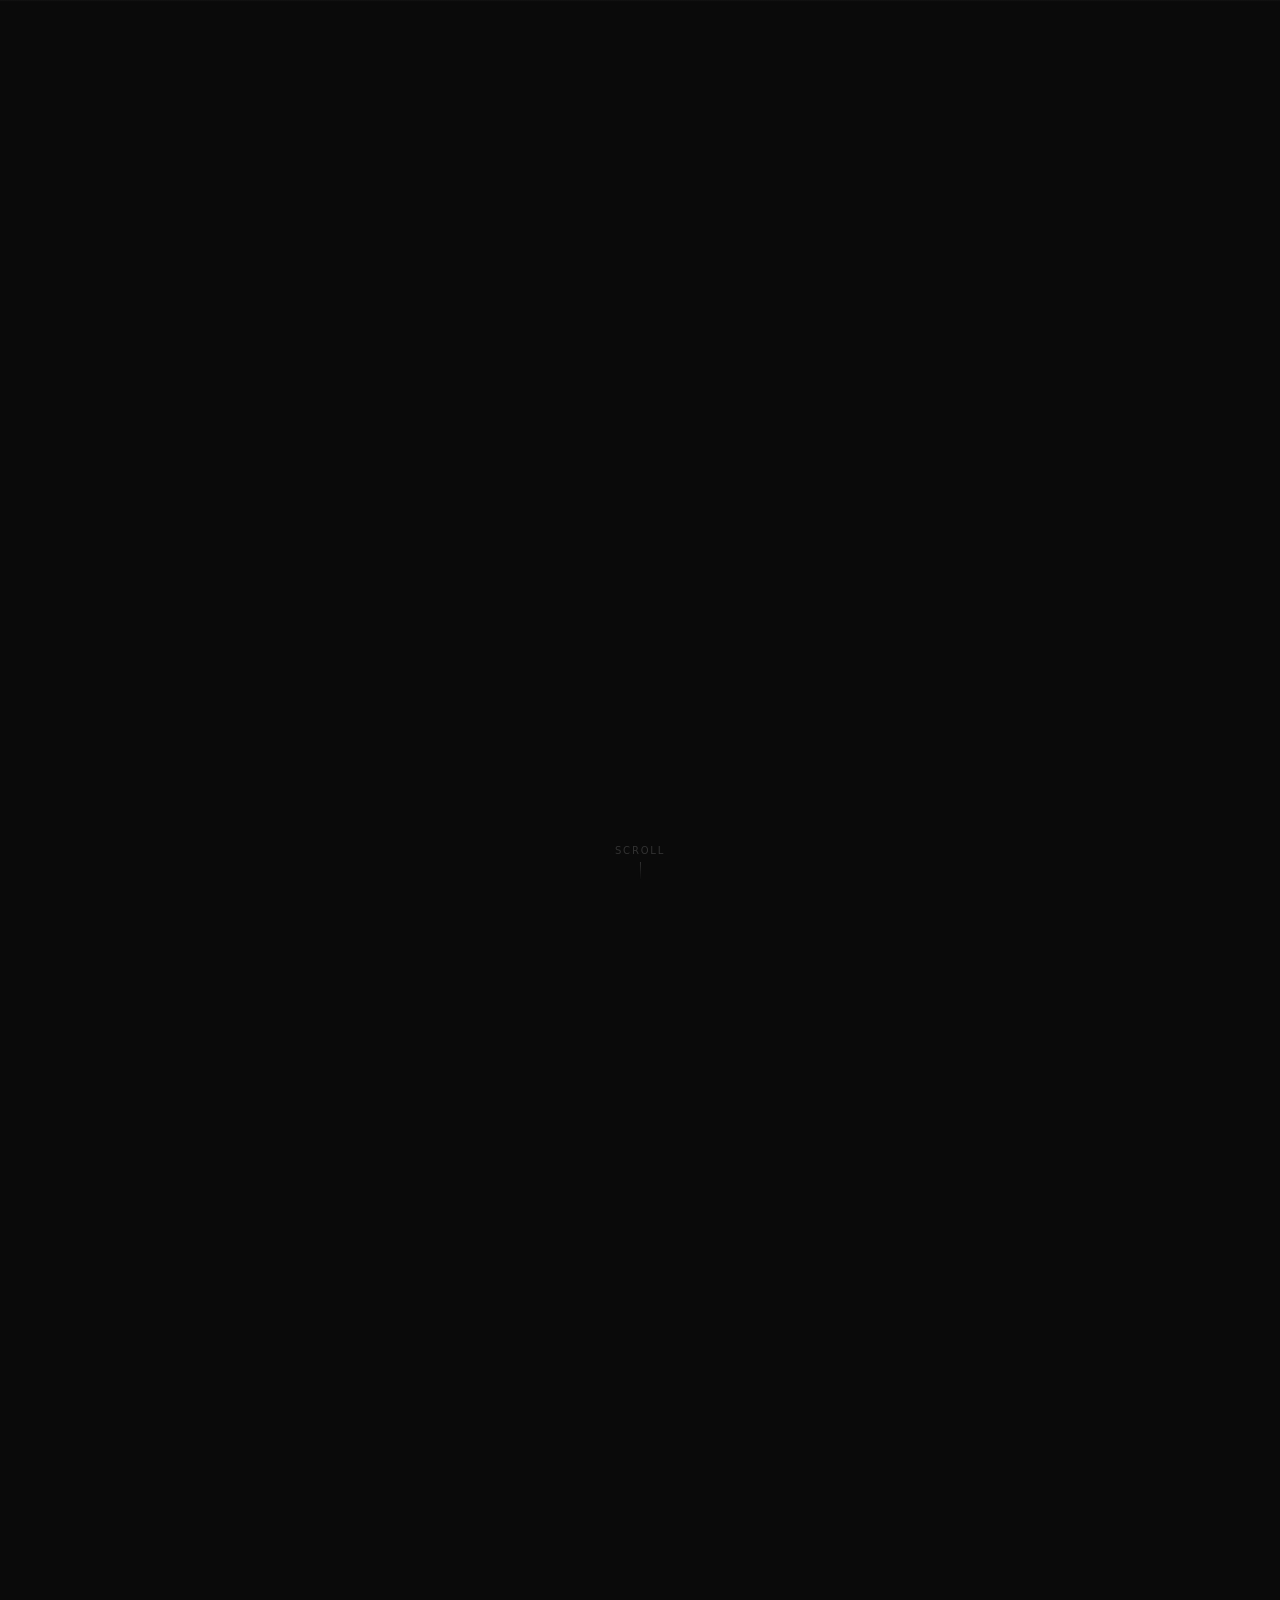
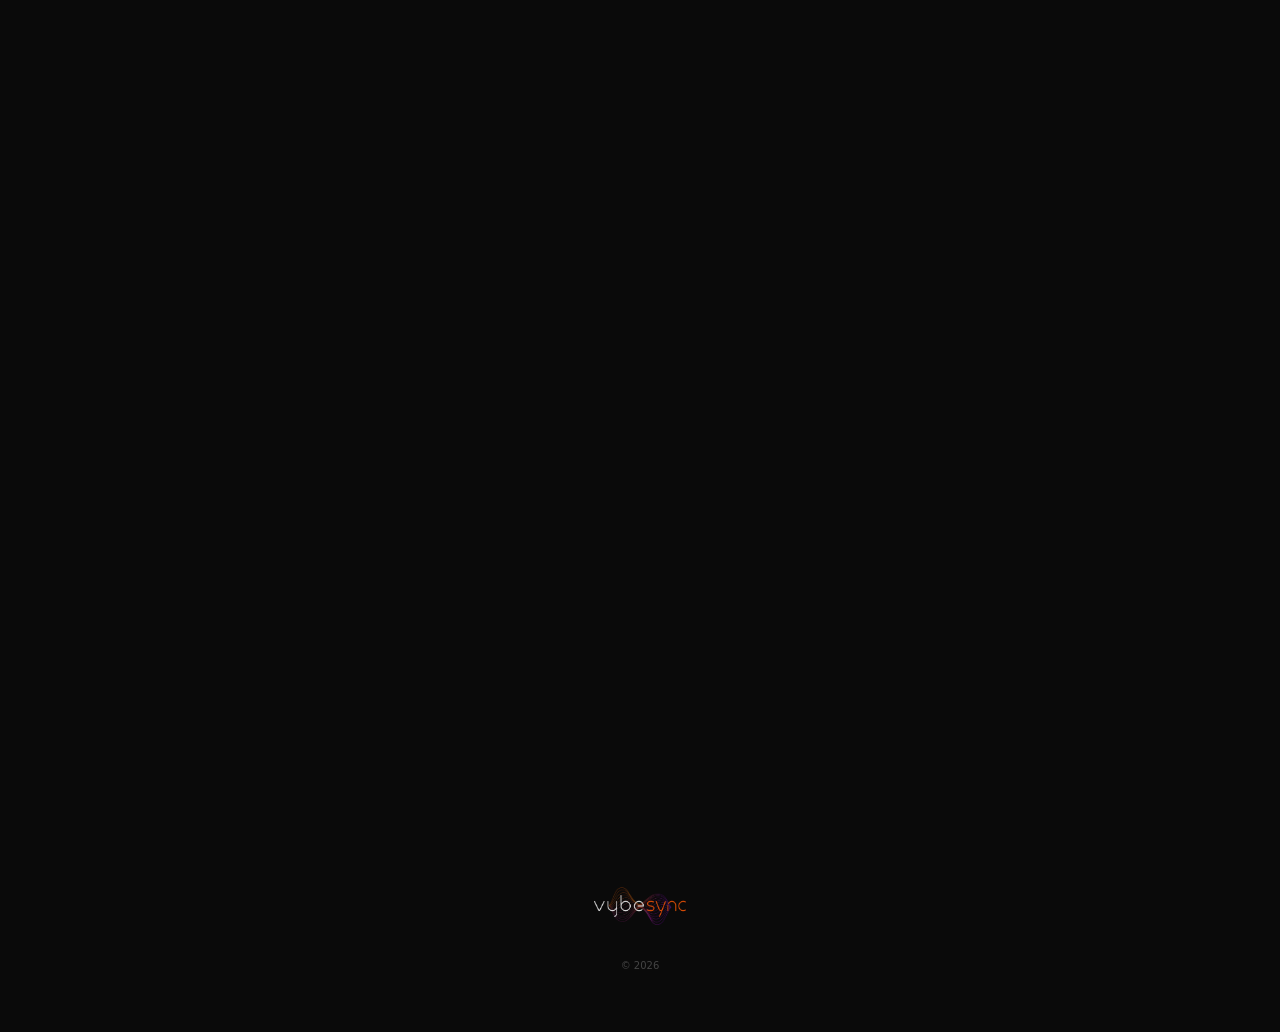
==== commit 909a0f4a: "better" ====
--- a/index.html
+++ b/index.html
@@ -2,7 +2,8 @@
 <html lang="en">
 <head>
 <meta charset="UTF-8">
-<meta name="viewport" content="width=device-width, initial-scale=1.0">
+<meta name="viewport" content="width=device-width, initial-scale=1.0, viewport-fit=cover">
+<meta name="theme-color" content="#0A0A0A">
 <title>vybesync — in sync. present.</title>
 <meta name="description" content="vybesync. in sync. present. in pilot.">
 <link rel="icon" type="image/png" href="favicon.png">
@@ -10,14 +11,48 @@
 
 <style>
   *, *::before, *::after { box-sizing: border-box; }
+  :root {
+    /* viewport unit fallbacks for mobile (svh dodges the URL bar dance) */
+    --vh: 100vh;
+  }
+  @supports (height: 100svh) {
+    :root { --vh: 100svh; }
+  }
+
   html, body {
     margin: 0; padding: 0;
-    min-height: 100vh;
+    min-height: 100%;
+    width: 100%;
+    max-width: 100vw;
     background: var(--vs-bg);
     color: var(--vs-fg);
     font: var(--vs-body);
     -webkit-font-smoothing: antialiased;
     overflow-x: hidden;
+  }
+
+  /* ── Scroll progress line — top of viewport ─────────────────── */
+  .scroll-rail {
+    position: fixed;
+    top: 0; left: 0; right: 0;
+    height: 2px;
+    z-index: 50;
+    pointer-events: none;
+  }
+  .scroll-rail::before {
+    content: "";
+    position: absolute;
+    inset: 0;
+    background: linear-gradient(180deg, rgba(255,255,255,0.04), transparent);
+  }
+  .scroll-rail__fill {
+    position: absolute;
+    inset: 0;
+    width: 0%;
+    background: var(--vs-grad-orange-h);
+    box-shadow: 0 0 12px rgba(255, 106, 0, 0.45);
+    transform-origin: left center;
+    transition: width 0.05s linear;
   }
 
   main {
@@ -34,12 +69,33 @@
     align-items: center;
     justify-content: center;
     text-align: center;
-  }
+    position: relative;
+  }
+
+  /* Subtle wave-train divider between sections — quiet rhyme with the mark */
+  .divider {
+    width: 100%;
+    max-width: 720px;
+    padding: 0 24px;
+    display: flex;
+    justify-content: center;
+    align-items: center;
+    opacity: 0;
+    transform: translateY(6px);
+    transition: opacity 0.8s ease, transform 0.8s ease;
+  }
+  .divider.in { opacity: 0.55; transform: translateY(0); }
+  .divider svg { width: clamp(120px, 26vw, 200px); height: auto; display: block; }
 
   /* ── 1 · LOCKUP ───────────────────────────────────────────── */
-  .lockup { min-height: 100vh; gap: 28px; }
-
-  /* wave-wrap centers the wave on its own axis */
+  .lockup {
+    min-height: var(--vh);
+    gap: 28px;
+    padding-top: env(safe-area-inset-top);
+    padding-bottom: 60px;
+    justify-content: center;
+  }
+
   .wave-wrap {
     position: relative;
     cursor: pointer;
@@ -48,6 +104,8 @@
     display: flex;
     align-items: center;
     justify-content: center;
+    padding: 12px;  /* expand tap target without visual change */
+    margin: -12px;
   }
 
   .wave {
@@ -58,13 +116,13 @@
     transform: translateY(8px);
     transition: filter 0.3s ease;
   }
-  /* Once the page enters: do the entry animation, then keep gently breathing forever */
   .wave.in {
     animation:
       wave-in 1.6s cubic-bezier(0.25, 0.46, 0.45, 0.94) forwards,
       wave-breathe 5.5s ease-in-out 1.6s infinite;
   }
-  .wave-wrap:hover .wave {
+  .wave-wrap:hover .wave,
+  .wave-wrap:active .wave {
     filter: drop-shadow(0 0 22px rgba(184, 77, 255, 0.36))
             drop-shadow(0 0 14px rgba(255, 106, 0, 0.32));
   }
@@ -80,11 +138,11 @@
     50%      { transform: translateY(-2px) scale(1.025); }
   }
 
-  /* easter-egg whisper — appears above the wave */
+  /* easter-egg whisper */
   .whisper {
     position: absolute;
     left: 50%;
-    bottom: calc(100% + 14px);
+    bottom: calc(100% + 4px);
     transform: translateX(-50%) translateY(4px);
     font: 300 13px/1.4 var(--vs-font);
     letter-spacing: 0.04em;
@@ -99,7 +157,6 @@
     transform: translateX(-50%) translateY(0);
   }
 
-  /* eyebrow — the small uppercase label above the vybesync logo */
   .eyebrow-top {
     font: var(--vs-label);
     font-style: italic;
@@ -108,10 +165,25 @@
     color: var(--vs-fg-muted);
     opacity: 0;
     transform: translateY(6px);
+    display: inline-flex;
+    align-items: center;
+    gap: 8px;
+  }
+  .eyebrow-top::before {
+    content: "";
+    width: 6px;
+    height: 6px;
+    border-radius: 99px;
+    background: var(--vs-orange);
+    box-shadow: 0 0 8px rgba(255, 106, 0, 0.6);
+    animation: dot-pulse 2.4s ease-in-out infinite;
   }
   .eyebrow-top.in { animation: fade-up 0.6s ease 0.9s forwards; }
-
-  /* the vybesync logo image */
+  @keyframes dot-pulse {
+    0%, 100% { opacity: 0.55; transform: scale(1); }
+    50% { opacity: 1; transform: scale(1.2); }
+  }
+
   .logo-img {
     width: clamp(180px, 26vw, 280px);
     height: auto;
@@ -134,16 +206,52 @@
   }
   .tagline.in { animation: fade-up 0.6s ease 1.7s forwards; }
 
+  /* Tiny scroll cue at the bottom of the hero */
+  .scroll-cue {
+    position: absolute;
+    left: 50%;
+    bottom: max(20px, env(safe-area-inset-bottom));
+    transform: translateX(-50%);
+    font: 400 10px/1 var(--vs-font);
+    text-transform: uppercase;
+    letter-spacing: 0.18em;
+    color: var(--vs-fg-dim);
+    opacity: 0;
+    animation: cue-in 0.6s ease 2.4s forwards, cue-bob 2.4s ease-in-out 3s infinite;
+    display: flex;
+    flex-direction: column;
+    align-items: center;
+    gap: 6px;
+  }
+  .scroll-cue::after {
+    content: "";
+    width: 1px;
+    height: 18px;
+    background: linear-gradient(180deg, var(--vs-fg-dim), transparent);
+  }
+  @keyframes cue-in { to { opacity: 0.7; } }
+  @keyframes cue-bob {
+    0%, 100% { transform: translateX(-50%) translateY(0); }
+    50%      { transform: translateX(-50%) translateY(4px); }
+  }
+
   @keyframes fade-up {
     to { opacity: 1; transform: translateY(0); }
   }
 
+  /* Section reveals via IO */
+  .reveal { opacity: 0; transform: translateY(14px); transition: opacity 0.9s ease, transform 0.9s ease; }
+  .reveal.in { opacity: 1; transform: translateY(0); }
+  .reveal[data-delay="1"].in { transition-delay: 0.12s; }
+  .reveal[data-delay="2"].in { transition-delay: 0.24s; }
+  .reveal[data-delay="3"].in { transition-delay: 0.36s; }
+
   /* ── 2 · SOUL paragraph ───────────────────────────────────── */
   .soul {
-    min-height: 100vh;
+    min-height: var(--vh);
     padding-top: 80px;
     padding-bottom: 80px;
-    gap: 18px;
+    gap: 24px;
   }
   .soul p {
     font: 300 clamp(17px, 1.55vw, 20px)/1.72 var(--vs-font);
@@ -152,42 +260,63 @@
     max-width: 58ch;
     margin: 0;
     text-align: left;
-  }
-  .soul .brand-name,
-  .manifesto .brand-name {
+    text-wrap: pretty;
+  }
+  .brand-name {
     font-style: italic;
     font-weight: 400;
     display: inline-flex;
     gap: 0;
   }
-  .soul .brand-name .brand-name-white,
-  .manifesto .brand-name .brand-name-white {
-    color: var(--vs-white);
-  }
-  .soul .brand-name .brand-name-orange,
-  .manifesto .brand-name .brand-name-orange {
-    color: var(--vs-orange);
-  }
-  .soul em {
+  .brand-name .brand-name-white { color: var(--vs-white); }
+  .brand-name .brand-name-orange { color: var(--vs-orange); }
+  .soul em, .manifesto em {
     font-style: italic;
     font-weight: 400;
     color: var(--vs-white);
   }
 
-  /* ── 3 · SYNC line — two lines, centered ──────────────────── */
+  /* ── 3 · SYNC LINE ──────────────────────────────────────────
+     The reference line. Small "now playing" treatment with a hairline
+     equalizer on the left echoes the wave behavior strip. */
   .sync-line {
     min-height: 60vh;
     padding-top: 60px;
     padding-bottom: 60px;
+    gap: 28px;
+  }
+  .eq {
+    display: inline-flex;
+    align-items: flex-end;
+    gap: 3px;
+    height: 18px;
+  }
+  .eq span {
+    width: 2px;
+    background: var(--vs-orange);
+    border-radius: 2px;
+    transform-origin: bottom;
+    animation: eq 1.2s ease-in-out infinite;
+  }
+  .eq span:nth-child(1) { height: 60%; animation-delay: 0s; }
+  .eq span:nth-child(2) { height: 100%; animation-delay: 0.18s; }
+  .eq span:nth-child(3) { height: 75%; animation-delay: 0.34s; }
+  .eq span:nth-child(4) { height: 100%; animation-delay: 0.5s; }
+  .eq span:nth-child(5) { height: 50%; animation-delay: 0.66s; }
+  @keyframes eq {
+    0%, 100% { transform: scaleY(0.35); }
+    50%      { transform: scaleY(1); }
   }
   .sync-line p {
     font: 300 italic clamp(19px, 1.8vw, 22px)/1.5 var(--vs-font);
     color: var(--vs-fg);
     max-width: 36ch;
     margin: 0;
-  }
-
-  /* ── 4 · CAPTURE — three lines, centered, then input ──────── */
+    text-wrap: balance;
+    overflow-wrap: break-word;
+  }
+
+  /* ── 4 · CAPTURE ────────────────────────────────────────── */
   .capture {
     min-height: 80vh;
     padding-top: 60px;
@@ -198,6 +327,8 @@
     font: 400 clamp(16px, 1.4vw, 17px)/1.6 var(--vs-font);
     color: var(--vs-fg);
     margin: 0;
+    text-wrap: balance;
+    overflow-wrap: break-word;
   }
   form.capture-form {
     display: flex;
@@ -211,32 +342,48 @@
     background: var(--vs-surface2);
     border: 1px solid var(--vs-border);
     color: var(--vs-fg);
-    font: 400 15px/1 var(--vs-font);
-    padding: 14px 16px;
+    font: 400 16px/1 var(--vs-font);
+    padding: 16px 18px;
     border-radius: var(--vs-radius-sm);
     outline: none;
-    transition: border-color 0.15s ease;
+    transition: border-color 0.15s ease, background 0.15s ease;
     -webkit-appearance: none;
     appearance: none;
+    min-height: 52px;
   }
   input[type="email"]::placeholder { color: var(--vs-fg-dim); }
-  input[type="email"]:focus { border-color: var(--vs-purple-electric); }
+  input[type="email"]:focus {
+    border-color: var(--vs-purple-electric);
+    background: var(--vs-surface3);
+  }
 
   button.submit {
     background: var(--vs-grad-purple);
     border: none;
     color: #fff;
-    font: 600 15px/1 var(--vs-font);
+    font: 600 18px/1 var(--vs-font);
     letter-spacing: 0.01em;
     padding: 14px 22px;
     border-radius: var(--vs-radius-sm);
     cursor: pointer;
-    transition: transform 0.1s ease, opacity 0.15s ease;
-    min-width: 60px;
-  }
-  button.submit:hover { opacity: 0.92; }
+    transition: transform 0.1s ease, opacity 0.15s ease, box-shadow 0.2s ease;
+    min-width: 64px;
+    min-height: 52px;
+    display: inline-flex;
+    align-items: center;
+    justify-content: center;
+    gap: 8px;
+  }
+  button.submit:hover { opacity: 0.92; box-shadow: 0 6px 20px rgba(123, 61, 255, 0.4); }
   button.submit:active { transform: scale(0.97); }
-  button.submit:disabled { opacity: 0.35; cursor: not-allowed; transform: none; }
+  button.submit:disabled { opacity: 0.45; cursor: not-allowed; transform: none; box-shadow: none; }
+  button.submit .arrow { transition: transform 0.2s ease; display: inline-block; }
+  button.submit:hover .arrow { transform: translateX(3px); }
+  button.submit.is-sending .arrow { animation: arrow-pulse 1s ease-in-out infinite; }
+  @keyframes arrow-pulse {
+    0%, 100% { transform: translateX(0); opacity: 1; }
+    50%      { transform: translateX(3px); opacity: 0.6; }
+  }
 
   .capture-status {
     min-height: 22px;
@@ -248,7 +395,7 @@
 
   /* ── 5 · MANIFESTO ────────────────────────────────────────── */
   .manifesto {
-    min-height: 100vh;
+    min-height: var(--vh);
     padding-top: 120px;
     padding-bottom: 120px;
     gap: 56px;
@@ -257,15 +404,60 @@
     font: 300 clamp(14px, 1.3vw, 16px)/1.7 var(--vs-font);
     color: rgba(255, 255, 255, 0.88);
     margin: 0;
+    text-wrap: pretty;
+    overflow-wrap: break-word;
   }
   .manifesto .accent { color: var(--vs-orange); }
 
-  /* ── FOOTER ────────────────────────────────────────────────
-     The footer lockup layers the wave behind the vybesync word logo as
-     a quiet rhyme with the page hero. */
+  /* ── Sticky mobile CTA — appears after the hero ──────────── */
+  .sticky-cta {
+    position: fixed;
+    left: 50%;
+    bottom: max(16px, env(safe-area-inset-bottom));
+    transform: translateX(-50%) translateY(80px);
+    z-index: 40;
+    background: var(--vs-surface);
+    border: 1px solid var(--vs-border-bright);
+    border-radius: 99px;
+    padding: 10px 12px 10px 18px;
+    color: var(--vs-fg);
+    font: 500 14px/1 var(--vs-font);
+    cursor: pointer;
+    -webkit-tap-highlight-color: transparent;
+    display: none;  /* hidden on desktop */
+    align-items: center;
+    gap: 12px;
+    box-shadow: 0 8px 28px rgba(0, 0, 0, 0.6),
+                0 0 0 1px rgba(255, 106, 0, 0.0);
+    transition: transform 0.4s cubic-bezier(0.2, 0.8, 0.2, 1), opacity 0.3s ease, box-shadow 0.3s ease;
+    opacity: 0;
+    pointer-events: none;
+  }
+  .sticky-cta.visible {
+    transform: translateX(-50%) translateY(0);
+    opacity: 1;
+    pointer-events: auto;
+  }
+  .sticky-cta.hide-on-form { opacity: 0; transform: translateX(-50%) translateY(20px); pointer-events: none; }
+  .sticky-cta:active { transform: translateX(-50%) scale(0.97); }
+  .sticky-cta__arrow {
+    width: 32px;
+    height: 32px;
+    border-radius: 99px;
+    background: var(--vs-grad-orange);
+    color: #fff;
+    display: inline-flex;
+    align-items: center;
+    justify-content: center;
+    font-size: 16px;
+    font-weight: 600;
+    box-shadow: 0 4px 14px rgba(255, 106, 0, 0.45);
+  }
+
+  /* ── FOOTER ───────────────────────────────────────────────── */
   footer {
     width: 100%;
-    padding: 60px 24px 60px;
+    padding: 60px 24px max(60px, env(safe-area-inset-bottom));
     display: flex;
     flex-direction: column;
     align-items: center;
@@ -300,52 +492,111 @@
     margin-top: 4px;
   }
 
-  /* Respect reduced-motion preference */
+  /* ── Reduced motion ───────────────────────────────────────── */
   @media (prefers-reduced-motion: reduce) {
-    .wave, .logo-img, .tagline, .eyebrow-top, .footer-glyph {
+    .wave, .logo-img, .tagline, .eyebrow-top, .footer-glyph, .scroll-cue, .reveal, .divider {
       opacity: 1 !important;
       transform: none !important;
       animation: none !important;
-    }
+      transition: none !important;
+    }
+    .eyebrow-top::before, .eq span { animation: none !important; }
     .whisper { transition: none; }
   }
 
-  /* Mobile */
-  @media (max-width: 540px) {
-    section { padding-left: 32px; padding-right: 32px; }
-    .lockup { gap: 24px; }
+  /* ── Mobile ───────────────────────────────────────────────── */
+  @media (max-width: 640px) {
+    section { padding-left: 20px; padding-right: 20px; max-width: 100vw; }
+    .lockup {
+      gap: 22px;
+      padding-bottom: 80px;
+    }
+    .wave { width: clamp(180px, 48vw, 240px); }
+    .logo-img { width: clamp(160px, 44vw, 220px); }
+    .tagline { font-size: 16px; }
+    .eyebrow-top { font-size: 10px; letter-spacing: 0.16em; }
+
     .soul {
       min-height: auto;
-      padding-top: 92px;
-      padding-bottom: 92px;
-      gap: 20px;
+      padding-top: 88px;
+      padding-bottom: 88px;
+      gap: 22px;
     }
     .soul p {
-      font-size: clamp(16px, 4.6vw, 18px);
-      line-height: 1.78;
+      font-size: clamp(15px, 4.1vw, 17px);
+      line-height: 1.72;
       max-width: 100%;
     }
+    .sync-line {
+      min-height: auto;
+      padding-top: 64px;
+      padding-bottom: 64px;
+      gap: 22px;
+    }
     .sync-line p {
-      font-size: clamp(18px, 5vw, 20px);
-      line-height: 1.55;
+      font-size: clamp(17px, 4.6vw, 19px);
+      line-height: 1.5;
+      max-width: 20ch;
+    }
+    /* Drop forced <br>s on mobile — let copy reflow */
+    .sync-line p br,
+    .capture .label br,
+    .manifesto p br { display: none; }
+    .capture {
+      min-height: auto;
+      padding-top: 64px;
+      padding-bottom: 130px; /* room for sticky CTA when visible */
+      gap: 22px;
+    }
+    .capture .label {
+      font-size: 15px;
+      max-width: 28ch;
+      text-wrap: balance;
     }
     .manifesto {
       min-height: auto;
-      padding-top: 100px;
-      padding-bottom: 100px;
-      gap: 44px;
+      padding-top: 96px;
+      padding-bottom: 120px;
+      gap: 40px;
     }
     .manifesto p {
-      font-size: 15px;
+      font-size: 14.5px;
+      line-height: 1.7;
       color: rgba(255, 255, 255, 0.86);
-    }
-    form.capture-form { flex-direction: column; gap: 10px; }
-    button.submit { padding: 14px 18px; }
+      max-width: 30ch;
+      text-wrap: balance;
+    }
+    form.capture-form {
+      flex-direction: column;
+      gap: 10px;
+      max-width: 100%;
+    }
+    button.submit { padding: 16px 18px; min-height: 54px; font-size: 16px; }
+    input[type="email"] { min-height: 54px; padding: 14px 16px; }
+
+    .sticky-cta { display: inline-flex; }
+
+    .scroll-cue { font-size: 9px; }
+  }
+
+  /* Smaller phones (iPhone SE, Mini) */
+  @media (max-width: 400px) {
+    section { padding-left: 16px; padding-right: 16px; }
+    .lockup { gap: 18px; }
+    .wave { width: 46vw; }
+    .logo-img { width: 44vw; }
+    .soul p { font-size: 14.5px; line-height: 1.7; }
+    .sync-line p { font-size: 16px; }
+    .manifesto p { font-size: 14px; }
+    .capture .label { font-size: 14.5px; }
   }
 </style>
 </head>
 
 <body>
+
+<div class="scroll-rail" aria-hidden="true"><div class="scroll-rail__fill" id="scroll-fill"></div></div>
+
 <main>
 
   <!-- ── 1 · LOCKUP ──────────────────────────────────────────── -->
@@ -360,62 +611,101 @@
     <img src="vybesync-logo.png" alt="vybesync" class="logo-img" id="logo">
 
     <p class="tagline" id="tagline">in sync. present.</p>
+
+    <div class="scroll-cue" aria-hidden="true">scroll</div>
   </section>
+
+  <!-- divider -->
+  <div class="divider reveal" aria-hidden="true">
+    <svg viewBox="0 0 200 24" fill="none" xmlns="http://www.w3.org/2000/svg">
+      <path d="M2 12 Q 12 12 18 4 T 34 12 T 50 12 T 66 12 Q 76 12 82 4 T 98 12 T 114 12 T 130 12 Q 140 12 146 4 T 162 12 T 178 12 T 198 12"
+            stroke="url(#div-grad)" stroke-width="1.5" stroke-linecap="round"/>
+      <defs>
+        <linearGradient id="div-grad" x1="0" x2="200" y1="0" y2="0" gradientUnits="userSpaceOnUse">
+          <stop offset="0" stop-color="#FF6A00" stop-opacity="0"/>
+          <stop offset="0.5" stop-color="#FF6A00"/>
+          <stop offset="1" stop-color="#7B3DFF" stop-opacity="0"/>
+        </linearGradient>
+      </defs>
+    </svg>
+  </div>
 
   <!-- ── 2 · SOUL ────────────────────────────────────────────── -->
   <section class="soul" aria-label="The mission">
-    <p>
+    <p class="reveal">
       The goal of <span class="brand-name"><span class="brand-name-white">vybe</span><span class="brand-name-orange">sync</span></span> is to make venues run so smoothly that operations are invisible and guests are present for every drop, every moment, every time <em>Innerbloom hits 5:46</em> or you start crying when <em>Collins sings the I&rsquo;ll Cover You (Reprise)</em>.
     </p>
-    <p>
+    <p class="reveal" data-delay="1">
       Those moments can only happen because of the people who are the lifeblood of those venues, and they deserve to be honored with the same energetic reciprocity that they give every person who sets foot on a dance floor or buys a ticket to a matinee.
     </p>
   </section>
 
+  <!-- divider -->
+  <div class="divider reveal" aria-hidden="true">
+    <svg viewBox="0 0 200 24" fill="none" xmlns="http://www.w3.org/2000/svg">
+      <path d="M2 12 Q 12 12 18 4 T 34 12 T 50 12 T 66 12 Q 76 12 82 4 T 98 12 T 114 12 T 130 12 Q 140 12 146 4 T 162 12 T 178 12 T 198 12"
+            stroke="url(#div-grad-2)" stroke-width="1.5" stroke-linecap="round"/>
+      <defs>
+        <linearGradient id="div-grad-2" x1="0" x2="200" y1="0" y2="0" gradientUnits="userSpaceOnUse">
+          <stop offset="0" stop-color="#7B3DFF" stop-opacity="0"/>
+          <stop offset="0.5" stop-color="#FFA400"/>
+          <stop offset="1" stop-color="#FF6A00" stop-opacity="0"/>
+        </linearGradient>
+      </defs>
+    </svg>
+  </div>
+
   <!-- ── 3 · SYNC LINE ──────────────────────────────────────── -->
   <section class="sync-line" aria-label="The philosophy">
-    <p>
+    <div class="eq reveal" aria-hidden="true">
+      <span></span><span></span><span></span><span></span><span></span>
+    </div>
+    <p class="reveal" data-delay="1">
       You cannot fake a synced room.<br>
       Guests feel it without knowing why.
     </p>
   </section>
 
   <!-- ── 4 · CAPTURE ────────────────────────────────────────── -->
-  <section class="capture" aria-label="Join the waitlist">
-    <p class="label">
+  <section class="capture" aria-label="Join the waitlist" id="capture">
+    <p class="label reveal">
       Drop your email.<br>
       We&rsquo;ll let you know when it&rsquo;s time<br>
       to be in the room where it happens.
     </p>
 
-    <form class="capture-form" id="capture-form" novalidate>
+    <form class="capture-form reveal" data-delay="1" id="capture-form" novalidate>
       <input
         type="email"
         id="email"
         name="email"
         placeholder="you@yourroom.com"
         autocomplete="email"
+        inputmode="email"
         required
         aria-label="Email address"
       >
-      <button type="submit" class="submit" id="submit">→</button>
+      <button type="submit" class="submit" id="submit" aria-label="Submit email">
+        <span class="label-text">Send</span>
+        <span class="arrow" aria-hidden="true">→</span>
+      </button>
     </form>
 
-    <div class="capture-status" id="capture-status" role="status" aria-live="polite"></div>
+    <div class="capture-status reveal" data-delay="2" id="capture-status" role="status" aria-live="polite"></div>
   </section>
 
   <!-- ── 5 · MANIFESTO ──────────────────────────────────────── -->
   <section class="manifesto" aria-label="Why we built this">
-    <p>Not built by a software company that has never worked a door.</p>
-
-    <p>
+    <p class="reveal">Not built by a software company that has never worked a door.</p>
+
+    <p class="reveal" data-delay="1">
       <span class="brand-name"><span class="brand-name-white">vybe</span><span class="brand-name-orange">sync</span></span> doesn&rsquo;t extract value from<br>
       live music, performance,<br>
       or theatre ecosystems.<br>
       It circulates it.
     </p>
 
-    <p>
+    <p class="reveal" data-delay="2">
       Your guests, artists, and community<br>
       deserve all of your attention.<br>
       Give it to them.
@@ -431,6 +721,12 @@
   </div>
   <small>© 2026</small>
 </footer>
+
+<!-- Sticky mobile CTA -->
+<button class="sticky-cta" id="sticky-cta" type="button" aria-label="Jump to email form">
+  <span>drop your email</span>
+  <span class="sticky-cta__arrow" aria-hidden="true">↓</span>
+</button>
 
 <script type="module">
   import { createClient } from 'https://esm.sh/@supabase/supabase-js@2';
@@ -449,7 +745,56 @@
     });
   });
 
-  // Easter egg: 3 clicks on the wave
+  // Scroll progress + sticky CTA visibility
+  const scrollFill = document.getElementById('scroll-fill');
+  const stickyCta = document.getElementById('sticky-cta');
+  const captureSection = document.getElementById('capture');
+
+  function onScroll() {
+    const doc = document.documentElement;
+    const max = doc.scrollHeight - window.innerHeight;
+    const pct = max > 0 ? Math.min(1, Math.max(0, window.scrollY / max)) : 0;
+    scrollFill.style.width = (pct * 100).toFixed(2) + '%';
+
+    // Show sticky CTA after first viewport, hide once near/past the form
+    const past1vh = window.scrollY > window.innerHeight * 0.7;
+    const captureRect = captureSection.getBoundingClientRect();
+    const captureNear = captureRect.top < window.innerHeight * 0.7;
+    if (past1vh && !captureNear) {
+      stickyCta.classList.add('visible');
+      stickyCta.classList.remove('hide-on-form');
+    } else if (captureNear) {
+      stickyCta.classList.add('hide-on-form');
+    } else {
+      stickyCta.classList.remove('visible');
+    }
+  }
+  window.addEventListener('scroll', onScroll, { passive: true });
+  window.addEventListener('resize', onScroll);
+  onScroll();
+
+  stickyCta.addEventListener('click', () => {
+    captureSection.scrollIntoView({ behavior: 'smooth', block: 'center' });
+    setTimeout(() => document.getElementById('email').focus({ preventScroll: true }), 600);
+  });
+
+  // Reveal-on-scroll
+  const reveals = document.querySelectorAll('.reveal, .divider');
+  if ('IntersectionObserver' in window) {
+    const io = new IntersectionObserver((entries) => {
+      for (const entry of entries) {
+        if (entry.isIntersecting) {
+          entry.target.classList.add('in');
+          io.unobserve(entry.target);
+        }
+      }
+    }, { threshold: 0.15, rootMargin: '0px 0px -8% 0px' });
+    reveals.forEach((el) => io.observe(el));
+  } else {
+    reveals.forEach((el) => el.classList.add('in'));
+  }
+
+  // Easter egg: 3 taps on the wave
   const waveWrap = document.getElementById('wave-wrap');
   const whisper = document.getElementById('whisper');
   const WHISPERS = ['5:46.', 'the room where it happens.', 'i\u2019ll cover you.'];
@@ -477,6 +822,7 @@
   const emailInput = document.getElementById('email');
   const submitBtn = document.getElementById('submit');
   const status = document.getElementById('capture-status');
+  const submitLabel = submitBtn.querySelector('.label-text');
 
   function setStatus(text, kind) {
     status.textContent = text;
@@ -490,9 +836,12 @@
     const email = emailInput.value.trim();
     if (!isValidEmail(email)) {
       setStatus('That email looks off. Try again.', 'error');
+      emailInput.focus();
       return;
     }
     submitBtn.disabled = true;
+    submitBtn.classList.add('is-sending');
+    submitLabel.textContent = 'Sending';
     setStatus('Sending\u2026');
     try {
       const { error } = await supabase.from('waitlist').insert({ email });
@@ -500,23 +849,33 @@
         if (error.code === '23505') {
           setStatus('You\u2019re already on the list. We\u2019ll be in touch.', 'success');
           emailInput.value = '';
+          submitLabel.textContent = 'Sent';
         } else {
           console.error(error);
           setStatus('Something went sideways. Try again in a minute.', 'error');
           submitBtn.disabled = false;
+          submitBtn.classList.remove('is-sending');
+          submitLabel.textContent = 'Send';
           return;
         }
       } else {
         setStatus('Got it. We\u2019ll let you know.', 'success');
         emailInput.value = '';
+        submitLabel.textContent = 'Sent';
       }
     } catch (err) {
       console.error(err);
       setStatus('Network hiccup. Try again.', 'error');
       submitBtn.disabled = false;
+      submitBtn.classList.remove('is-sending');
+      submitLabel.textContent = 'Send';
       return;
     }
-    setTimeout(() => { submitBtn.disabled = false; }, 2000);
+    submitBtn.classList.remove('is-sending');
+    setTimeout(() => {
+      submitBtn.disabled = false;
+      submitLabel.textContent = 'Send';
+    }, 2400);
   });
 </script>
 </body>
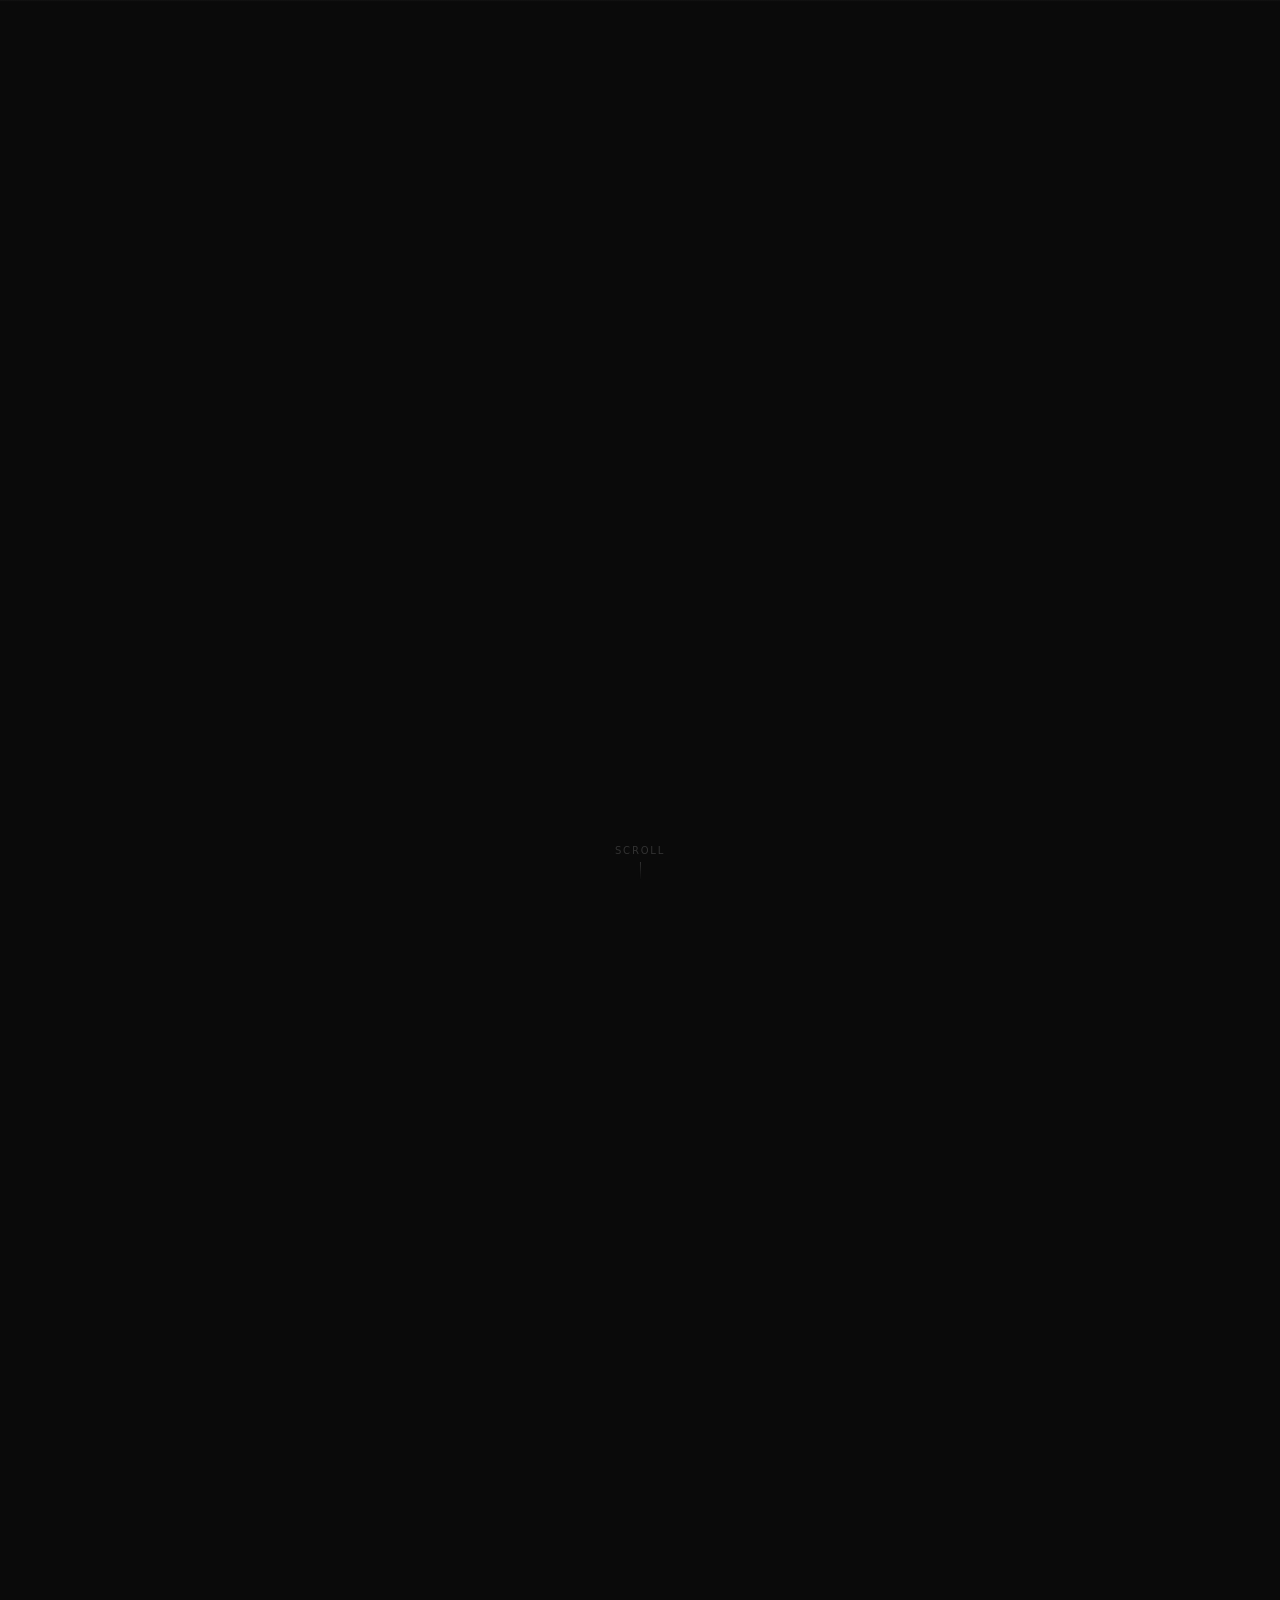
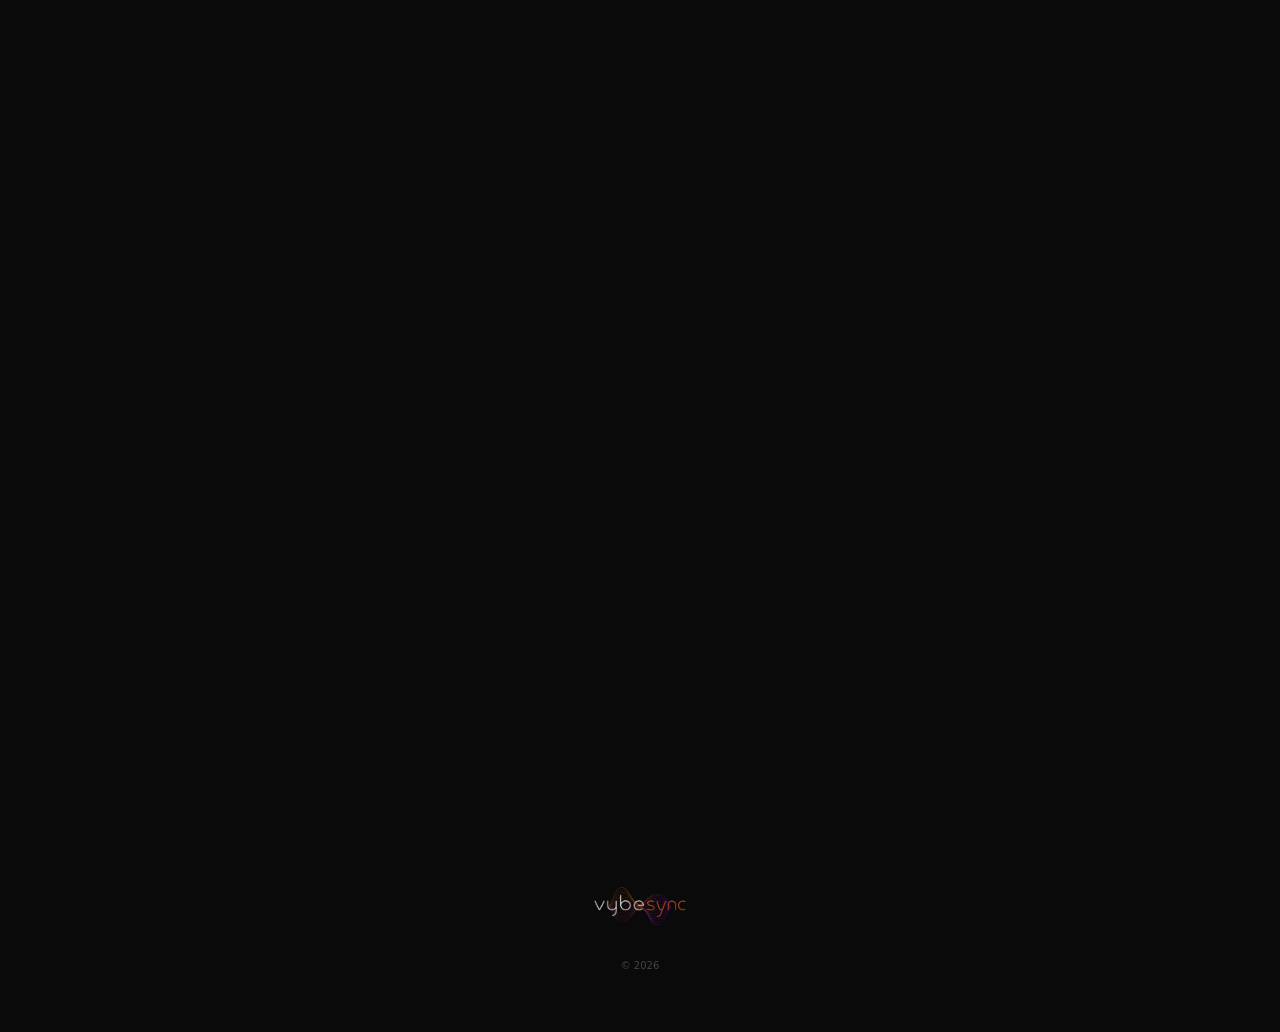
==== commit 7e59bf7d: "Update index.html" ====
--- a/index.html
+++ b/index.html
@@ -14,9 +14,72 @@
   :root {
     /* viewport unit fallbacks for mobile (svh dodges the URL bar dance) */
     --vh: 100vh;
+
+    /* ── Tweak layer ─────────────────────────────────────── */
+    /* Defaults match the "Live" vybe — the page as designed. */
+    --tw-bg: var(--vs-bg);
+    --tw-accent:      #FF6A00;
+    --tw-accent-soft: #FFA400;
+    --tw-counter:     #B84DFF;
+    --tw-glow-1: rgba(184, 77, 255, 0.36);
+    --tw-glow-2: rgba(255, 106, 0, 0.32);
+    --tw-dot-shadow: rgba(255, 106, 0, 0.6);
+    --tw-grad-rail: linear-gradient(90deg, #FF6A00, #FFA400);
+    --tw-grad-cta:  linear-gradient(135deg, #7B3DFF, #B84DFF);
+
+    --tw-pulse: 1;
+    --tw-pulse-amp: 1;
+
+    --tw-type-scale: 1;
+    --tw-type-weight: 300;
+    --tw-italic-weight: 400;
+    --tw-line-height: 1.72;
+    --tw-letter: 0;
   }
   @supports (height: 100svh) {
     :root { --vh: 100svh; }
+  }
+
+  /* Vybe: Pre-show — cool, expectant, purple-forward */
+  html[data-vybe="preshow"] {
+    --tw-bg: #0A0913;
+    --tw-accent:      #B84DFF;
+    --tw-accent-soft: #7B3DFF;
+    --tw-counter:     #FFA400;
+    --tw-glow-1: rgba(123, 61, 255, 0.55);
+    --tw-glow-2: rgba(184, 77, 255, 0.30);
+    --tw-dot-shadow: rgba(184, 77, 255, 0.6);
+    --tw-grad-rail: linear-gradient(90deg, #7B3DFF, #B84DFF);
+    --tw-grad-cta:  linear-gradient(135deg, #FF6A00, #FFA400);
+  }
+  /* Vybe: After-hours — warm, deep, amber-forward */
+  html[data-vybe="afterhours"] {
+    --tw-bg: #060403;
+    --tw-accent:      #FFA400;
+    --tw-accent-soft: #FFB24D;
+    --tw-counter:     #FF6A00;
+    --tw-glow-1: rgba(255, 164, 0, 0.50);
+    --tw-glow-2: rgba(255, 106, 0, 0.40);
+    --tw-dot-shadow: rgba(255, 164, 0, 0.7);
+    --tw-grad-rail: linear-gradient(90deg, #FFA400, #FFB24D);
+    --tw-grad-cta:  linear-gradient(135deg, #FF6A00, #FFA400);
+  }
+
+  /* Voice: Whisper — lighter, looser, slightly smaller */
+  html[data-voice="whisper"] {
+    --tw-type-scale: 0.92;
+    --tw-type-weight: 300;
+    --tw-italic-weight: 300;
+    --tw-line-height: 1.85;
+    --tw-letter: 0.012em;
+  }
+  /* Voice: Declare — heavier, tighter, taller */
+  html[data-voice="declare"] {
+    --tw-type-scale: 1.14;
+    --tw-type-weight: 400;
+    --tw-italic-weight: 500;
+    --tw-line-height: 1.55;
+    --tw-letter: -0.006em;
   }
 
   html, body {
@@ -24,7 +87,8 @@
     min-height: 100%;
     width: 100%;
     max-width: 100vw;
-    background: var(--vs-bg);
+    background: var(--tw-bg);
+    transition: background-color 0.5s ease;
     color: var(--vs-fg);
     font: var(--vs-body);
     -webkit-font-smoothing: antialiased;
@@ -49,8 +113,8 @@
     position: absolute;
     inset: 0;
     width: 0%;
-    background: var(--vs-grad-orange-h);
-    box-shadow: 0 0 12px rgba(255, 106, 0, 0.45);
+    background: var(--tw-grad-rail);
+    box-shadow: 0 0 12px var(--tw-glow-2);
     transform-origin: left center;
     transition: width 0.05s linear;
   }
@@ -119,12 +183,15 @@
   .wave.in {
     animation:
       wave-in 1.6s cubic-bezier(0.25, 0.46, 0.45, 0.94) forwards,
-      wave-breathe 5.5s ease-in-out 1.6s infinite;
+      wave-breathe calc(5.5s / max(var(--tw-pulse), 0.001)) ease-in-out 1.6s infinite;
+  }
+  html[data-pulse="still"] .wave.in {
+    animation: wave-in 1.6s cubic-bezier(0.25, 0.46, 0.45, 0.94) forwards;
   }
   .wave-wrap:hover .wave,
   .wave-wrap:active .wave {
-    filter: drop-shadow(0 0 22px rgba(184, 77, 255, 0.36))
-            drop-shadow(0 0 14px rgba(255, 106, 0, 0.32));
+    filter: drop-shadow(0 0 22px var(--tw-glow-1))
+            drop-shadow(0 0 14px var(--tw-glow-2));
   }
 
   @keyframes wave-in {
@@ -135,7 +202,7 @@
   }
   @keyframes wave-breathe {
     0%, 100% { transform: translateY(0) scale(1); }
-    50%      { transform: translateY(-2px) scale(1.025); }
+    50%      { transform: translateY(calc(-2px * var(--tw-pulse-amp))) scale(calc(1 + 0.025 * var(--tw-pulse-amp))); }
   }
 
   /* easter-egg whisper */
@@ -174,10 +241,11 @@
     width: 6px;
     height: 6px;
     border-radius: 99px;
-    background: var(--vs-orange);
-    box-shadow: 0 0 8px rgba(255, 106, 0, 0.6);
-    animation: dot-pulse 2.4s ease-in-out infinite;
-  }
+    background: var(--tw-accent);
+    box-shadow: 0 0 8px var(--tw-dot-shadow);
+    animation: dot-pulse calc(2.4s / max(var(--tw-pulse), 0.001)) ease-in-out infinite;
+  }
+  html[data-pulse="still"] .eyebrow-top::before { animation: none; opacity: 0.7; }
   .eyebrow-top.in { animation: fade-up 0.6s ease 0.9s forwards; }
   @keyframes dot-pulse {
     0%, 100% { opacity: 0.55; transform: scale(1); }
@@ -254,25 +322,30 @@
     gap: 24px;
   }
   .soul p {
-    font: 300 clamp(17px, 1.55vw, 20px)/1.72 var(--vs-font);
-    letter-spacing: 0;
-    color: rgba(255, 255, 255, 0.9);
-    max-width: 58ch;
+    font-family: var(--vs-font);
+    font-weight: 300;
+    font-size: calc(clamp(17px, 1.55vw, 20px) * var(--tw-type-scale));
+    line-height: var(--tw-line-height);
+    letter-spacing: calc(var(--tw-letter) + 0.004em);
+    color: rgba(255, 255, 255, 0.82);
+    max-width: 54ch;
     margin: 0;
-    text-align: left;
+    text-align: center;
     text-wrap: pretty;
   }
+  .soul .brand-name { font-weight: 500; }
+  .soul em { font-weight: 500; color: var(--vs-white); }
   .brand-name {
     font-style: italic;
-    font-weight: 400;
+    font-weight: var(--tw-italic-weight);
     display: inline-flex;
     gap: 0;
   }
   .brand-name .brand-name-white { color: var(--vs-white); }
-  .brand-name .brand-name-orange { color: var(--vs-orange); }
+  .brand-name .brand-name-orange { color: var(--tw-accent); }
   .soul em, .manifesto em {
     font-style: italic;
-    font-weight: 400;
+    font-weight: var(--tw-italic-weight);
     color: var(--vs-white);
   }
 
@@ -293,11 +366,12 @@
   }
   .eq span {
     width: 2px;
-    background: var(--vs-orange);
+    background: var(--tw-accent);
     border-radius: 2px;
     transform-origin: bottom;
-    animation: eq 1.2s ease-in-out infinite;
-  }
+    animation: eq calc(1.2s / max(var(--tw-pulse), 0.001)) ease-in-out infinite;
+  }
+  html[data-pulse="still"] .eq span { animation: none; transform: scaleY(0.55); }
   .eq span:nth-child(1) { height: 60%; animation-delay: 0s; }
   .eq span:nth-child(2) { height: 100%; animation-delay: 0.18s; }
   .eq span:nth-child(3) { height: 75%; animation-delay: 0.34s; }
@@ -308,7 +382,12 @@
     50%      { transform: scaleY(1); }
   }
   .sync-line p {
-    font: 300 italic clamp(19px, 1.8vw, 22px)/1.5 var(--vs-font);
+    font-family: var(--vs-font);
+    font-style: italic;
+    font-weight: var(--tw-italic-weight);
+    font-size: calc(clamp(19px, 1.8vw, 22px) * var(--tw-type-scale));
+    line-height: 1.5;
+    letter-spacing: var(--tw-letter);
     color: var(--vs-fg);
     max-width: 36ch;
     margin: 0;
@@ -358,7 +437,7 @@
   }
 
   button.submit {
-    background: var(--vs-grad-purple);
+    background: var(--tw-grad-cta);
     border: none;
     color: #fff;
     font: 600 18px/1 var(--vs-font);
@@ -401,13 +480,17 @@
     gap: 56px;
   }
   .manifesto p {
-    font: 300 clamp(14px, 1.3vw, 16px)/1.7 var(--vs-font);
+    font-family: var(--vs-font);
+    font-weight: var(--tw-type-weight);
+    font-size: calc(clamp(14px, 1.3vw, 16px) * var(--tw-type-scale));
+    line-height: var(--tw-line-height);
+    letter-spacing: var(--tw-letter);
     color: rgba(255, 255, 255, 0.88);
     margin: 0;
     text-wrap: pretty;
     overflow-wrap: break-word;
   }
-  .manifesto .accent { color: var(--vs-orange); }
+  .manifesto .accent { color: var(--tw-accent); }
 
   /* ── Sticky mobile CTA — appears after the hero ──────────── */
   .sticky-cta {
@@ -476,9 +559,10 @@
     width: 84px;
     height: auto;
     opacity: 0.42;
-    animation: wave-breathe 5.5s ease-in-out infinite;
+    animation: wave-breathe calc(5.5s / max(var(--tw-pulse), 0.001)) ease-in-out infinite;
     z-index: 0;
   }
+  html[data-pulse="still"] .footer-glyph { animation: none; }
   .footer-logo {
     width: 92px;
     height: auto;
@@ -520,11 +604,13 @@
       min-height: auto;
       padding-top: 88px;
       padding-bottom: 88px;
+      padding-left: 36px;
+      padding-right: 36px;
       gap: 22px;
     }
     .soul p {
       font-size: clamp(15px, 4.1vw, 17px);
-      line-height: 1.72;
+      line-height: 1.78;
       max-width: 100%;
     }
     .sync-line {
@@ -557,8 +643,11 @@
       min-height: auto;
       padding-top: 96px;
       padding-bottom: 120px;
+      padding-left: 56px;
+      padding-right: 56px;
       gap: 40px;
     }
+    .manifesto p { max-width: 24ch; }
     .manifesto p {
       font-size: 14.5px;
       line-height: 1.7;
@@ -585,10 +674,180 @@
     .lockup { gap: 18px; }
     .wave { width: 46vw; }
     .logo-img { width: 44vw; }
-    .soul p { font-size: 14.5px; line-height: 1.7; }
+    .soul p { font-size: 14.5px; line-height: 1.78; }
+    .soul { padding-left: 28px; padding-right: 28px; }
     .sync-line p { font-size: 16px; }
     .manifesto p { font-size: 14px; }
+    .manifesto { padding-left: 40px; padding-right: 40px; }
     .capture .label { font-size: 14.5px; }
+  }
+
+  /* ── Tweaks panel ───────────────────────────────────────────── */
+  #tweaks {
+    position: fixed;
+    right: max(20px, env(safe-area-inset-right));
+    bottom: max(20px, env(safe-area-inset-bottom));
+    z-index: 60;
+    width: min(320px, calc(100vw - 32px));
+    background: rgba(19, 19, 19, 0.92);
+    backdrop-filter: blur(18px);
+    -webkit-backdrop-filter: blur(18px);
+    border: 1px solid var(--vs-border-bright);
+    border-radius: 16px;
+    color: var(--vs-fg);
+    padding: 18px 18px 16px;
+    box-shadow: 0 20px 60px rgba(0, 0, 0, 0.55);
+    display: none;
+    flex-direction: column;
+    gap: 18px;
+    font: 400 13px/1.4 var(--vs-font);
+    transform: translateY(8px);
+    opacity: 0;
+    transition: transform 0.22s ease, opacity 0.22s ease;
+  }
+  #tweaks.open { display: flex; transform: translateY(0); opacity: 1; }
+  #tweaks header {
+    display: flex;
+    align-items: center;
+    justify-content: space-between;
+    gap: 12px;
+    margin: 0;
+  }
+  #tweaks h2 {
+    font: 500 11px/1 var(--vs-font);
+    text-transform: uppercase;
+    letter-spacing: 0.18em;
+    color: var(--vs-fg-muted);
+    margin: 0;
+  }
+  #tweaks .close-x {
+    background: transparent;
+    border: 0;
+    color: var(--vs-fg-muted);
+    width: 26px; height: 26px;
+    border-radius: 99px;
+    cursor: pointer;
+    font: 400 18px/1 var(--vs-font);
+    display: inline-flex;
+    align-items: center;
+    justify-content: center;
+    transition: background 0.15s ease, color 0.15s ease;
+  }
+  #tweaks .close-x:hover { background: var(--vs-surface3); color: var(--vs-fg); }
+
+  .tw-row { display: flex; flex-direction: column; gap: 8px; }
+  .tw-label {
+    font: 500 10px/1 var(--vs-font);
+    text-transform: uppercase;
+    letter-spacing: 0.2em;
+    color: var(--vs-fg-muted);
+    display: flex;
+    align-items: center;
+    justify-content: space-between;
+  }
+  .tw-label .tw-value {
+    font-weight: 400;
+    text-transform: none;
+    letter-spacing: 0.04em;
+    color: var(--vs-fg);
+    font-style: italic;
+  }
+
+  .tw-seg {
+    display: grid;
+    grid-template-columns: 1fr 1fr 1fr;
+    background: var(--vs-surface2);
+    border: 1px solid var(--vs-border);
+    border-radius: 10px;
+    padding: 3px;
+    gap: 0;
+    position: relative;
+  }
+  .tw-seg button {
+    background: transparent;
+    border: 0;
+    color: var(--vs-fg-muted);
+    font: 500 12px/1 var(--vs-font);
+    padding: 9px 6px;
+    border-radius: 8px;
+    cursor: pointer;
+    transition: color 0.18s ease, background 0.22s ease, transform 0.1s ease;
+    -webkit-tap-highlight-color: transparent;
+  }
+  .tw-seg button:hover { color: var(--vs-fg); }
+  .tw-seg button:active { transform: scale(0.97); }
+  .tw-seg button[aria-pressed="true"] {
+    background: linear-gradient(135deg, var(--tw-accent), var(--tw-accent-soft));
+    color: #fff;
+    box-shadow: 0 4px 14px var(--tw-glow-2);
+  }
+
+  /* Slider — horizontal hairline with thumb dot */
+  .tw-slider {
+    -webkit-appearance: none;
+    appearance: none;
+    width: 100%;
+    height: 26px;
+    background: transparent;
+    cursor: pointer;
+  }
+  .tw-slider::-webkit-slider-runnable-track {
+    height: 2px;
+    background: linear-gradient(90deg,
+      var(--tw-accent) 0%, var(--tw-accent) var(--tw-fill, 50%),
+      var(--vs-border) var(--tw-fill, 50%), var(--vs-border) 100%);
+    border-radius: 2px;
+  }
+  .tw-slider::-moz-range-track {
+    height: 2px;
+    background: var(--vs-border);
+    border-radius: 2px;
+  }
+  .tw-slider::-moz-range-progress {
+    height: 2px;
+    background: var(--tw-accent);
+    border-radius: 2px;
+  }
+  .tw-slider::-webkit-slider-thumb {
+    -webkit-appearance: none;
+    width: 16px; height: 16px;
+    border-radius: 99px;
+    background: var(--tw-accent);
+    border: 2px solid #0A0A0A;
+    box-shadow: 0 0 12px var(--tw-glow-2);
+    margin-top: -7px;
+    cursor: grab;
+    transition: transform 0.15s ease;
+  }
+  .tw-slider::-moz-range-thumb {
+    width: 14px; height: 14px;
+    border-radius: 99px;
+    background: var(--tw-accent);
+    border: 2px solid #0A0A0A;
+    box-shadow: 0 0 12px var(--tw-glow-2);
+    cursor: grab;
+  }
+  .tw-slider:active::-webkit-slider-thumb { transform: scale(1.15); cursor: grabbing; }
+
+  .tw-scale {
+    display: flex;
+    justify-content: space-between;
+    font: 300 10px/1 var(--vs-font);
+    color: var(--vs-fg-dim);
+    letter-spacing: 0.06em;
+    text-transform: lowercase;
+    margin-top: -2px;
+  }
+
+  @media (max-width: 540px) {
+    #tweaks {
+      right: 12px;
+      bottom: 12px;
+      width: calc(100vw - 24px);
+      padding: 16px 16px 14px;
+      gap: 14px;
+    }
+    .tw-seg button { font-size: 11px; padding: 10px 4px; }
   }
 </style>
 </head>
@@ -662,7 +921,7 @@
     </div>
     <p class="reveal" data-delay="1">
       You cannot fake a synced room.<br>
-      Guests feel it without knowing why.
+      Guests and staff know when it&rsquo;s authentic.
     </p>
   </section>
 
@@ -696,18 +955,15 @@
 
   <!-- ── 5 · MANIFESTO ──────────────────────────────────────── -->
   <section class="manifesto" aria-label="Why we built this">
-    <p class="reveal">Not built by a software company that has never worked a door.</p>
+    <p class="reveal">Built by people who live and breathe this community.<br>Not by a software company where no one has ever worked a door.</p>
 
     <p class="reveal" data-delay="1">
-      <span class="brand-name"><span class="brand-name-white">vybe</span><span class="brand-name-orange">sync</span></span> doesn&rsquo;t extract value from<br>
-      live music, performance,<br>
-      or theatre ecosystems.<br>
-      It circulates it.
+      <span class="brand-name"><span class="brand-name-white">vybe</span><span class="brand-name-orange">sync</span></span> makes live music, performance, and theatre ecosystems more effective and efficient.<br>
+      Our profits also circulate back to the people and rooms that facilitate those experiences.
     </p>
 
     <p class="reveal" data-delay="2">
-      Your guests, artists, and community<br>
-      deserve all of your attention.<br>
+      Our guests, artists, and community deserve all of our attention.<br>
       Give it to them.
     </p>
   </section>
@@ -727,6 +983,162 @@
   <span>drop your email</span>
   <span class="sticky-cta__arrow" aria-hidden="true">↓</span>
 </button>
+
+<!-- Tweaks panel — hidden until host activates edit mode -->
+<aside id="tweaks" aria-label="Tweaks" aria-hidden="true">
+  <header>
+    <h2>Tweaks</h2>
+    <button class="close-x" id="tw-close" type="button" aria-label="Close tweaks">×</button>
+  </header>
+
+  <div class="tw-row">
+    <div class="tw-label">
+      <span>Vybe</span>
+      <span class="tw-value" id="tw-vybe-value">live</span>
+    </div>
+    <div class="tw-seg" role="radiogroup" data-tweak="vybe">
+      <button type="button" role="radio" data-value="preshow">Pre-show</button>
+      <button type="button" role="radio" data-value="live">Live</button>
+      <button type="button" role="radio" data-value="afterhours">After-hours</button>
+    </div>
+  </div>
+
+  <div class="tw-row">
+    <div class="tw-label">
+      <span>Pulse</span>
+      <span class="tw-value" id="tw-pulse-value">steady</span>
+    </div>
+    <input class="tw-slider" id="tw-pulse" type="range" min="0" max="150" step="5" value="100" aria-label="Pulse intensity">
+    <div class="tw-scale">
+      <span>still</span>
+      <span>steady</span>
+      <span>lively</span>
+    </div>
+  </div>
+
+  <div class="tw-row">
+    <div class="tw-label">
+      <span>Voice</span>
+      <span class="tw-value" id="tw-voice-value">speak</span>
+    </div>
+    <div class="tw-seg" role="radiogroup" data-tweak="voice">
+      <button type="button" role="radio" data-value="whisper">Whisper</button>
+      <button type="button" role="radio" data-value="speak">Speak</button>
+      <button type="button" role="radio" data-value="declare">Declare</button>
+    </div>
+  </div>
+</aside>
+
+<script>
+  // ── Tweaks — vanilla, follows the host edit-mode protocol ───────────
+  (function () {
+    const DEFAULTS = /*EDITMODE-BEGIN*/{
+      "vybe": "live",
+      "pulse": 125,
+      "voice": "speak"
+    }/*EDITMODE-END*/;
+
+    const state = Object.assign({}, DEFAULTS);
+    const root = document.documentElement;
+    const panel = document.getElementById('tweaks');
+    const pulseInput = document.getElementById('tw-pulse');
+    const vybeValueEl = document.getElementById('tw-vybe-value');
+    const pulseValueEl = document.getElementById('tw-pulse-value');
+    const voiceValueEl = document.getElementById('tw-voice-value');
+
+    function pulseLabel(v) {
+      if (v <= 5)   return 'still';
+      if (v < 60)   return 'slow';
+      if (v < 115)  return 'steady';
+      if (v < 140)  return 'lively';
+      return 'racing';
+    }
+
+    function apply() {
+      // Vybe — palette/mood
+      root.dataset.vybe = state.vybe;
+      vybeValueEl.textContent = state.vybe === 'preshow' ? 'pre-show'
+                              : state.vybe === 'afterhours' ? 'after-hours'
+                              : 'live';
+
+      // Pulse — 0–150 → multiplier; <=5 hits "still" branch
+      const p = Number(state.pulse);
+      if (p <= 5) {
+        root.dataset.pulse = 'still';
+        root.style.setProperty('--tw-pulse', '0.0001');
+        root.style.setProperty('--tw-pulse-amp', '0');
+      } else {
+        delete root.dataset.pulse;
+        root.style.setProperty('--tw-pulse', (p / 100).toFixed(3));
+        root.style.setProperty('--tw-pulse-amp', Math.min(p / 100, 1.5).toFixed(3));
+      }
+      const fillPct = Math.max(0, Math.min(100, (p / 150) * 100));
+      pulseInput.style.setProperty('--tw-fill', fillPct.toFixed(1) + '%');
+      pulseInput.value = String(p);
+      pulseValueEl.textContent = pulseLabel(p);
+
+      // Voice — type pressure
+      if (state.voice === 'speak') delete root.dataset.voice;
+      else root.dataset.voice = state.voice;
+      voiceValueEl.textContent = state.voice;
+
+      // Reflect pressed state on segmented controls
+      panel.querySelectorAll('.tw-seg').forEach(seg => {
+        const key = seg.dataset.tweak;
+        seg.querySelectorAll('button').forEach(btn => {
+          btn.setAttribute('aria-pressed', btn.dataset.value === state[key] ? 'true' : 'false');
+        });
+      });
+    }
+
+    function setKey(k, v) {
+      state[k] = v;
+      apply();
+      // Persist via host
+      try {
+        window.parent.postMessage({ type: '__edit_mode_set_keys', edits: { [k]: v } }, '*');
+      } catch (_) {}
+    }
+
+    // Wire segmented controls
+    panel.querySelectorAll('.tw-seg').forEach(seg => {
+      const key = seg.dataset.tweak;
+      seg.addEventListener('click', (e) => {
+        const btn = e.target.closest('button[data-value]');
+        if (!btn) return;
+        setKey(key, btn.dataset.value);
+      });
+    });
+
+    // Wire slider
+    pulseInput.addEventListener('input', (e) => {
+      setKey('pulse', Number(e.target.value));
+    });
+
+    // Close → hide panel + tell host
+    document.getElementById('tw-close').addEventListener('click', () => {
+      panel.classList.remove('open');
+      panel.setAttribute('aria-hidden', 'true');
+      try { window.parent.postMessage({ type: '__edit_mode_dismissed' }, '*'); } catch (_) {}
+    });
+
+    // Listen FIRST, then announce
+    window.addEventListener('message', (e) => {
+      const d = e && e.data;
+      if (!d || typeof d !== 'object') return;
+      if (d.type === '__activate_edit_mode') {
+        panel.classList.add('open');
+        panel.setAttribute('aria-hidden', 'false');
+      } else if (d.type === '__deactivate_edit_mode') {
+        panel.classList.remove('open');
+        panel.setAttribute('aria-hidden', 'true');
+      }
+    });
+
+    apply();
+    try { window.parent.postMessage({ type: '__edit_mode_available' }, '*'); } catch (_) {}
+  })();
+</script>
 
 <script type="module">
   import { createClient } from 'https://esm.sh/@supabase/supabase-js@2';
